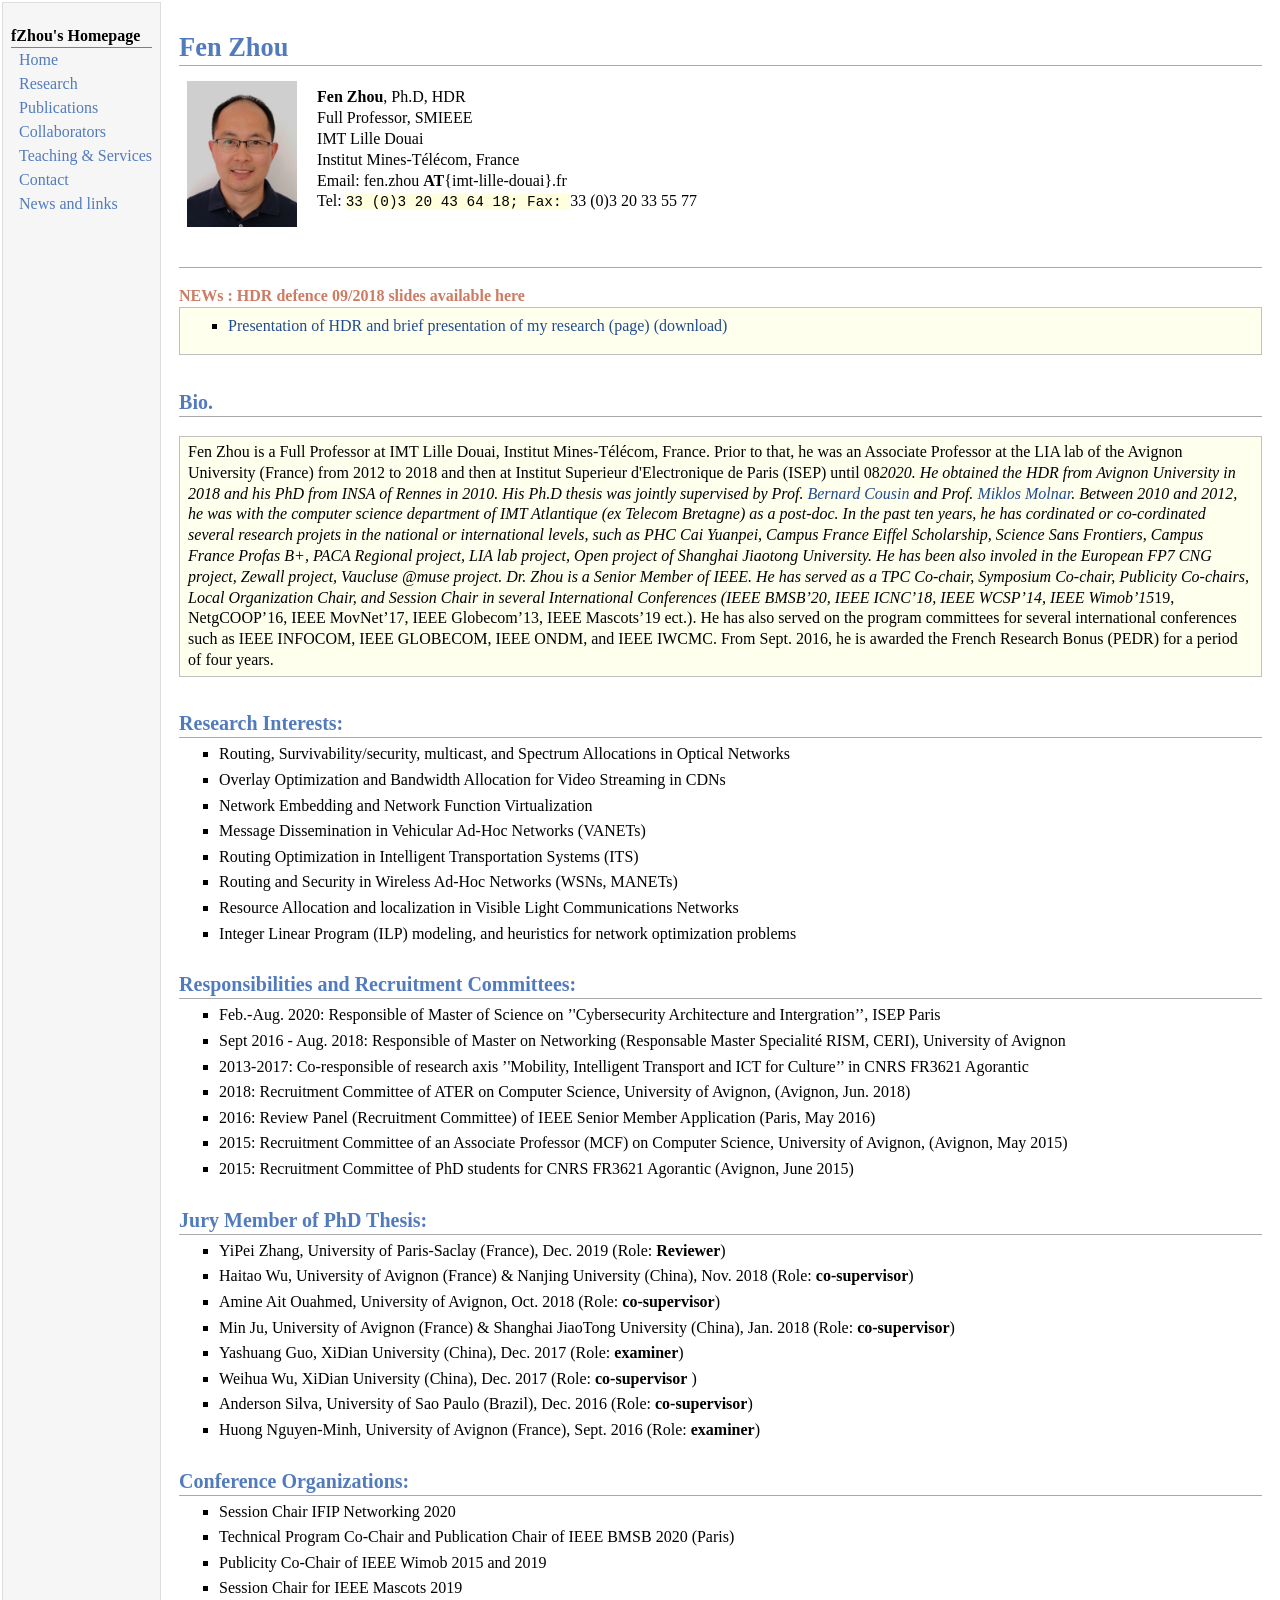
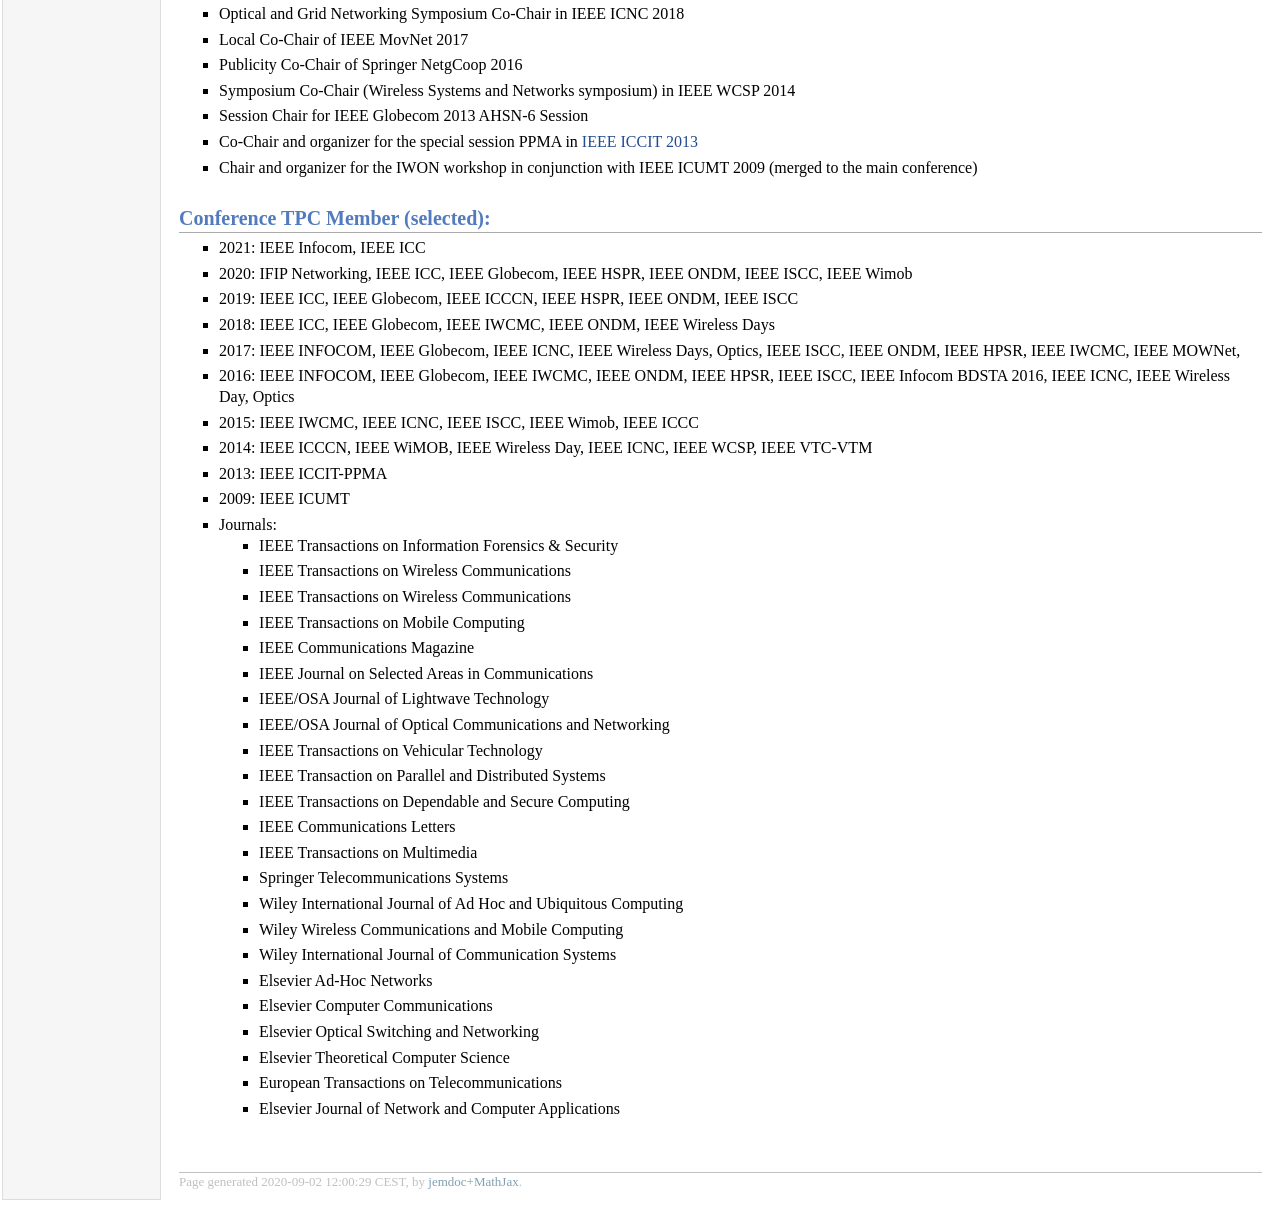
==== Bio.html @ 69e546d2 "Add files via upload" ====
<!DOCTYPE html PUBLIC "-//W3C//DTD XHTML 1.1//EN"
  "http://www.w3.org/TR/xhtml11/DTD/xhtml11.dtd">
<html xmlns="http://www.w3.org/1999/xhtml" xml:lang="en">
<head>
<meta name="generator" content="jemdoc, see http://jemdoc.jaboc.net/" />
<meta http-equiv="Content-Type" content="text/html;charset=utf-8" />
<link rel="stylesheet" href="jemdoc.css" type="text/css" />
<title></title>
</head>
<body>
<table summary="Table for page layout." id="tlayout">
<tr valign="top">
<td id="layout-menu">
<div class="menu-category">fZhou's Homepage</div>
<div class="menu-item"><a href="index.html">Home</a></div>
<div class="menu-item"><a href="research.html">Research</a></div>
<div class="menu-item"><a href="publication.html">Publications</a></div>
<div class="menu-item"><a href="collaborators.html">Collaborators</a></div>
<div class="menu-item"><a href="teaching.html">Teaching&nbsp;&amp;&nbsp;Services</a></div>
<div class="menu-item"><a href="contact.html">Contact</a></div>
<div class="menu-item"><a href="news.html">News&nbsp;and&nbsp;links</a></div>
</td>
<td id="layout-content">
<p>
</p>
<h1>Fen Zhou </h1>
<p></p>
<table class="imgtable"><tr><td>
<a href="IMGLINKTARGET"><img src="Fen2020.jpg" alt="Fen Zhou" width="110px" height="146px" /></a>&nbsp;</td>
<td align="left"><p><b>Fen Zhou</b>, Ph.D, HDR  <br /> 
Full Professor, SMIEEE <br /> 

IMT Lille Douai <br />
Institut Mines-Télécom, France <br />

Email: fen.zhou <b>AT</b>{imt-lille-douai}.fr <br />
Tel: <tt>33 (0)3 20 43 64 18;  Fax: </tt>33 (0)3 20 33 55 77</p>
</td></tr></table>
<h2></h2>
<div class="infoblock">
<div class="blocktitle">NEWs : HDR defence 09/2018 slides available here</div>
<div class="blockcontent">
<ul>
<li><p><a href="hdr.pdf" target=&ldquo;blank&rdquo;>Presentation of HDR and brief presentation of my research (page) (download)</a></p>
</li>
</ul>
</div></div>
<h2>Bio. </h2>
<div class="infoblock">
<div class="blockcontent">
<p>Fen Zhou is a Full Professor at IMT Lille Douai, Institut Mines-Télécom, France. Prior to that, he was an Associate Professor  at the LIA lab of the Avignon University (France) from 2012 to 2018 and then at Institut Superieur d'Electronique de Paris (ISEP) until 08<i>2020. He obtained the HDR from Avignon University in 2018 and his PhD from INSA of Rennes in 2010. His 
Ph.D thesis was jointly supervised by Prof. <a href="http://www.irisa.fr/prive/bcousin/personal-info.html" target=&ldquo;blank&rdquo;>Bernard Cousin</a> and Prof. <a href="http://www.lirmm.fr/~molnar/MMang.html" target=&ldquo;blank&rdquo;>Miklos 
Molnar</a>. Between 2010 and 2012, he was with the computer science department of IMT Atlantique (ex Telecom Bretagne) as a post-doc. In the past ten years, he has cordinated or co-cordinated several research projets in the national or international levels, such as PHC Cai Yuanpei, Campus France Eiffel Scholarship, Science Sans Frontiers, Campus France Profas B+,  PACA Regional project, LIA lab project, Open project of Shanghai Jiaotong University. He has been also involed in the European FP7 CNG project, Zewall project, Vaucluse @muse project. 

Dr. Zhou is a Senior Member of IEEE. He has served as a TPC Co-chair, Symposium Co-chair, Publicity Co-chairs, Local Organization Chair, and Session Chair in several International Conferences (IEEE BMSB&rsquo;20, IEEE ICNC&rsquo;18, IEEE WCSP&rsquo;14, IEEE Wimob&rsquo;15</i>19, NetgCOOP&rsquo;16, IEEE MovNet&rsquo;17, IEEE Globecom&rsquo;13, IEEE Mascots&rsquo;19 ect.). He has also served on the program committees for several international conferences such as IEEE INFOCOM, IEEE GLOBECOM, IEEE ONDM, and IEEE IWCMC. From
Sept. 2016, he is awarded the French Research Bonus (PEDR) for a period of four years.</p>
</div></div>
<h2>Research Interests: </h2>
<ul>
<li><p>Routing, Survivability/security, multicast, and Spectrum Allocations in Optical Networks</p>
</li>
<li><p>Overlay Optimization and Bandwidth Allocation for Video Streaming in CDNs</p>
</li>
<li><p>Network Embedding and Network Function Virtualization</p>
</li>
<li><p>Message Dissemination in Vehicular Ad-Hoc Networks (VANETs)</p>
</li>
<li><p>Routing Optimization in Intelligent Transportation Systems (ITS)</p>
</li>
<li><p>Routing and Security in Wireless Ad-Hoc Networks (WSNs, MANETs)</p>
</li>
<li><p>Resource Allocation and localization in Visible Light Communications Networks</p>
</li>
<li><p>Integer Linear Program (ILP) modeling, and heuristics for network optimization problems
</p>
</li>
</ul>
<h2>Responsibilities and Recruitment Committees:</h2>
<ul>
<li><p>Feb.-Aug. 2020: Responsible of Master of Science on &rsquo;'Cybersecurity Architecture and Intergration&rsquo;&rsquo;, ISEP Paris  </p>
</li>
<li><p>Sept 2016 - Aug. 2018: Responsible of Master on Networking (Responsable Master Specialité RISM, CERI), University of Avignon</p>
</li>
<li><p>2013-2017: Co-responsible of research axis &rsquo;'Mobility, Intelligent Transport and ICT for Culture&rsquo;&rsquo; in CNRS FR3621 Agorantic</p>
</li>
<li><p>2018: Recruitment Committee of ATER on Computer Science, University of Avignon, (Avignon, Jun. 2018)</p>
</li>
<li><p>2016: Review Panel (Recruitment Committee) of IEEE Senior Member Application (Paris, May 2016)</p>
</li>
<li><p>2015: Recruitment Committee of an Associate Professor (MCF) on Computer Science, University of Avignon, (Avignon, May 2015)</p>
</li>
<li><p>2015: Recruitment Committee of PhD students for CNRS FR3621 Agorantic (Avignon, June 2015)
</p>
</li>
</ul>
<h2>Jury Member of PhD Thesis:</h2>
<ul>
<li><p>YiPei Zhang, University of Paris-Saclay (France), Dec. 2019 (Role: <b>Reviewer</b>)</p>
</li>
<li><p>Haitao Wu, University of Avignon (France) & Nanjing University (China), Nov. 2018 (Role: <b>co-supervisor</b>)</p>
</li>
<li><p>Amine Ait Ouahmed, University of Avignon, Oct. 2018 (Role: <b>co-supervisor</b>)</p>
</li>
<li><p>Min Ju, University of Avignon (France) & Shanghai JiaoTong University (China), Jan. 2018 (Role: <b>co-supervisor</b>)</p>
</li>
<li><p>Yashuang Guo, XiDian University (China), Dec. 2017 (Role: <b>examiner</b>)</p>
</li>
<li><p>Weihua Wu, XiDian University (China), Dec. 2017 (Role: <b>co-supervisor</b> )</p>
</li>
<li><p>Anderson Silva, University of Sao Paulo (Brazil), Dec. 2016 (Role: <b>co-supervisor</b>)</p>
</li>
<li><p>Huong Nguyen-Minh, University of Avignon (France), Sept. 2016 (Role: <b>examiner</b>)
</p>
</li>
</ul>
<h2>Conference Organizations: </h2>
<ul>
<li><p>Session Chair IFIP Networking 2020  </p>
</li>
<li><p>Technical Program Co-Chair and Publication Chair of IEEE BMSB 2020 (Paris) </p>
</li>
<li><p>Publicity Co-Chair of IEEE Wimob 2015 and 2019 </p>
</li>
<li><p>Session Chair for IEEE Mascots 2019 </p>
</li>
<li><p>Optical and Grid Networking Symposium Co-Chair in IEEE ICNC 2018 </p>
</li>
<li><p>Local Co-Chair of IEEE MovNet 2017</p>
</li>
<li><p>Publicity Co-Chair of Springer NetgCoop 2016 </p>
</li>
<li><p>Symposium Co-Chair (Wireless Systems and 
Networks symposium)  in IEEE WCSP 2014 </p>
</li>
<li><p>Session Chair for IEEE Globecom 2013 
AHSN-6 Session </p>
</li>
<li><p>Co-Chair and organizer for the special session PPMA in 
<a href="http://www.iccit-conf.org/special-sessions/ppma-2013" target=&ldquo;blank&rdquo;>IEEE ICCIT 2013</a>
</p>
</li>
<li><p>Chair and organizer for the IWON workshop in conjunction with IEEE ICUMT 2009 (merged to the main conference)
</p>
</li>
</ul>
<h2>Conference TPC Member (selected): </h2>
<p></p>
<ul>
<li><p>2021: IEEE Infocom, IEEE ICC</p>
</li>
<li><p>2020: IFIP Networking, IEEE ICC, IEEE Globecom, IEEE HSPR, IEEE ONDM, IEEE ISCC, IEEE Wimob</p>
</li>
<li><p>2019: IEEE ICC, IEEE Globecom, IEEE ICCCN, IEEE HSPR, IEEE ONDM, IEEE ISCC</p>
</li>
<li><p>2018: IEEE ICC, IEEE Globecom, IEEE IWCMC, IEEE ONDM, IEEE Wireless Days</p>
</li>
<li><p>2017: IEEE INFOCOM, IEEE Globecom, IEEE ICNC, IEEE Wireless Days, Optics, IEEE ISCC, IEEE ONDM, IEEE HPSR, IEEE IWCMC, IEEE MOWNet, </p>
</li>
<li><p>2016: IEEE INFOCOM, IEEE Globecom, IEEE IWCMC, IEEE ONDM, IEEE HPSR, IEEE ISCC, IEEE Infocom BDSTA 2016, IEEE ICNC, IEEE Wireless Day, Optics</p>
</li>
<li><p>2015: IEEE IWCMC, IEEE ICNC, IEEE ISCC, IEEE Wimob, IEEE ICCC</p>
</li>
<li><p>2014: IEEE ICCCN, IEEE WiMOB, IEEE Wireless Day, IEEE ICNC, IEEE WCSP, IEEE  VTC-VTM</p>
</li>
<li><p>2013: IEEE ICCIT-PPMA</p>
</li>
<li><p>2009: IEEE ICUMT 
</p>
</li>
<li><p>Journals: </p>
<ul>
<li><p>IEEE Transactions on Information Forensics & Security</p>
</li>
<li><p>IEEE Transactions on Wireless Communications</p>
</li>
<li><p>IEEE Transactions on Wireless Communications</p>
</li>
<li><p>IEEE Transactions on Mobile Computing</p>
</li>
<li><p>IEEE Communications Magazine</p>
</li>
<li><p>IEEE Journal on Selected Areas in Communications</p>
</li>
<li><p>IEEE/OSA Journal of Lightwave Technology</p>
</li>
<li><p>IEEE/OSA Journal of Optical Communications and Networking</p>
</li>
<li><p>IEEE Transactions on Vehicular Technology</p>
</li>
<li><p>IEEE Transaction on Parallel and Distributed Systems</p>
</li>
<li><p>IEEE Transactions on Dependable and Secure Computing</p>
</li>
<li><p>IEEE Communications Letters</p>
</li>
<li><p>IEEE Transactions on Multimedia </p>
</li>
<li><p>Springer Telecommunications Systems</p>
</li>
<li><p>Wiley International Journal of Ad Hoc and Ubiquitous Computing</p>
</li>
<li><p>Wiley Wireless Communications and Mobile Computing</p>
</li>
<li><p>Wiley International Journal of Communication Systems </p>
</li>
<li><p>Elsevier Ad-Hoc Networks</p>
</li>
<li><p>Elsevier Computer Communications</p>
</li>
<li><p>Elsevier Optical Switching and Networking</p>
</li>
<li><p>Elsevier Theoretical Computer Science</p>
</li>
<li><p>European Transactions on Telecommunications</p>
</li>
<li><p>Elsevier Journal of Network and Computer Applications 











</p>
</li>
</ul>

</li>
</ul>
<div id="footer">
<div id="footer-text">
Page generated 2020-09-02 12:00:29 CEST, by <a href="https://github.com/wsshin/jemdoc_mathjax" target="blank">jemdoc+MathJax</a>.
</div>
</div>
</td>
</tr>
</table>
</body>
</html>
---- jemdoc.css ----
/* Default css file for jemdoc. */


table#tlayout {
    border: none;
    border-collapse: separate;
    background: white;
}

body {
	background: white;
	font-family: Georgia, serif;
	padding-bottom: 8px;
	margin: 0;
}


#layout-menu {
	background: #f6f6f6;
	border: 1px solid #dddddd;
	padding-top: 0.5em;
	padding-left: 8px;
	padding-right: 8px;
	font-size: 1.0em;
	width: auto;
	white-space: nowrap;
    text-align: left;
    vertical-align: top;
}

#layout-menu td {
	background: #f4f4f4;
    vertical-align: top;
}

#layout-content {
	padding-top: 0.0em;
	padding-left: 1.0em;
	padding-right: 1.0em;
    border: none;
    background: white;
    text-align: left;
    vertical-align: top;
}

#layout-menu a {
	line-height: 1.5em;
	margin-left: 0.5em;
}

tt {
    background: #ffffdd;
}

pre, tt {
	font-size: 90%;
	font-family: monaco, monospace;
}

a, a > tt {
	color: #224b8d;
	text-decoration: none;
}

a:hover {
	border-bottom: 1px gray dotted;
}

#layout-menu a.current:link, #layout-menu a.current:visited {
	color: #022b6d;
	border-bottom: 1px gray solid;
}
#layout-menu a:link, #layout-menu a:visited, #layout-menu a:hover {
	color: #527bbd;
	text-decoration: none;
}
#layout-menu a:hover {
	text-decoration: none;
}

div.menu-category {
	border-bottom: 1px solid gray;
	margin-top: 0.8em;
	padding-top: 0.2em;
	padding-bottom: 0.1em;
	font-weight: bold;
}

div.menu-item {
	padding-left: 16px;
	text-indent: -16px;
}

div#toptitle {
	padding-bottom: 0.2em;
	margin-bottom: 1.5em;
	border-bottom: 3px double gray;
}

/* Reduce space if we begin the page with a title. */
div#toptitle + h2, div#toptitle + h3 {
	margin-top: -0.7em;
}

div#subtitle {
	margin-top: 0.0em;
	margin-bottom: 0.0em;
	padding-top: 0em;
	padding-bottom: 0.1em;
}

em {
	font-style: italic;
}

strong {
	font-weight: bold;
}


h1, h2, h3 {
	color: #527bbd;
	margin-top: 0.7em;
	margin-bottom: 0.3em;
	padding-bottom: 0.2em;
	line-height: 1.0;
	padding-top: 0.5em;
	border-bottom: 1px solid #aaaaaa;
}

h1 {
	font-size: 165%;
}

h2 {
	padding-top: 0.8em;
	font-size: 125%;
}

h2 + h3 {
    padding-top: 0.2em;
}

h3 {
	font-size: 110%;
	border-bottom: none;
}

p {
	margin-top: 0.0em;
	margin-bottom: 0.8em;
	padding: 0;
	line-height: 1.3;
}

pre {
	padding: 0;
	margin: 0;
}

div#footer {
	font-size: small;
	border-top: 1px solid #c0c0c0;
	padding-top: 0.1em;
	margin-top: 4.0em;
	color: #c0c0c0;
}

div#footer a {
	color: #80a0b0;
}

div#footer-text {
	float: left;
	padding-bottom: 8px;
}

ul, ol, dl {
	margin-top: 0.2em;
	padding-top: 0;
	margin-bottom: 0.8em;
}

dt {
	margin-top: 0.5em;
	margin-bottom: 0;
}

dl {
	margin-left: 20px;
}

dd {
	color: #222222;
}

dd > *:first-child {
	margin-top: 0;
}

ul {
	list-style-position: outside;
	list-style-type: square;
}

p + ul, p + ol {
	margin-top: -0.5em;
}

li ul, li ol {
	margin-top: -0.3em;
}

ol {
	list-style-position: outside;
	list-style-type: decimal;
}

li p, dd p {
	margin-bottom: 0.3em;
}


ol ol {
	list-style-type: lower-alpha;
}

ol ol ol {
	list-style-type: lower-roman;
}

p + div.codeblock {
	margin-top: -0.6em;
}

div.codeblock, div.infoblock {
	margin-right: 0%;
	margin-top: 1.2em;
	margin-bottom: 1.3em;
}

div.blocktitle {
	font-weight: bold;
	color: #cd7b62;
	margin-top: 1.2em;
	margin-bottom: 0.1em;
}

div.blockcontent {
	border: 1px solid silver;
	padding: 0.3em 0.5em;
}

div.infoblock > div.blockcontent {
	background: #ffffee;
}

div.blockcontent p + ul, div.blockcontent p + ol {
	margin-top: 0.4em;
}

div.infoblock p {
	margin-bottom: 0em;
}

div.infoblock li p, div.infoblock dd p {
	margin-bottom: 0.5em;
}

div.infoblock p + p {
	margin-top: 0.8em;
}

div.codeblock > div.blockcontent {
	background: #f6f6f6;
}

span.pycommand {
	color: #000070;
}

span.statement {
	color: #008800;
}
span.builtin {
	color: #000088;
}
span.special {
	color: #990000;
}
span.operator {
	color: #880000;
}
span.error {
	color: #aa0000;
}
span.comment, span.comment > *, span.string, span.string > * {
	color: #606060;
}

@media print {
	#layout-menu { display: none; }
}

#fwtitle {
	margin: 2px;
}

#fwtitle #toptitle {
	padding-left: 0.5em;
	margin-bottom: 0.5em;
}

#layout-content h1:first-child, #layout-content h2:first-child, #layout-content h3:first-child {
	margin-top: -0.7em;
}

div#toptitle h1, #layout-content div#toptitle h1 {
	margin-bottom: 0.0em;
	padding-bottom: 0.1em;
	padding-top: 0;
	margin-top: 0.5em;
	border-bottom: none;
}

img.eq {
	padding: 0;
	padding-left: 0.1em;
	padding-right: 0.1em;
	margin: 0;
}

img.eqwl {
	padding-left: 2em;
	padding-top: 0.6em;
	padding-bottom: 0.2em;
	margin: 0;
}

table {
    border: 2px solid black;
    border-collapse: collapse;
}

td {
    padding: 2px;
    padding-left: 0.5em;
    padding-right: 0.5em;
    text-align: center;
    border: 1px solid gray;
}

table + table {
    margin-top: 1em;
}

tr.heading {
    font-weight: bold;
    border-bottom: 2px solid black;
}

img {
    border: none;
}

table.imgtable, table.imgtable td {
    border: none;
    text-align: left;
}
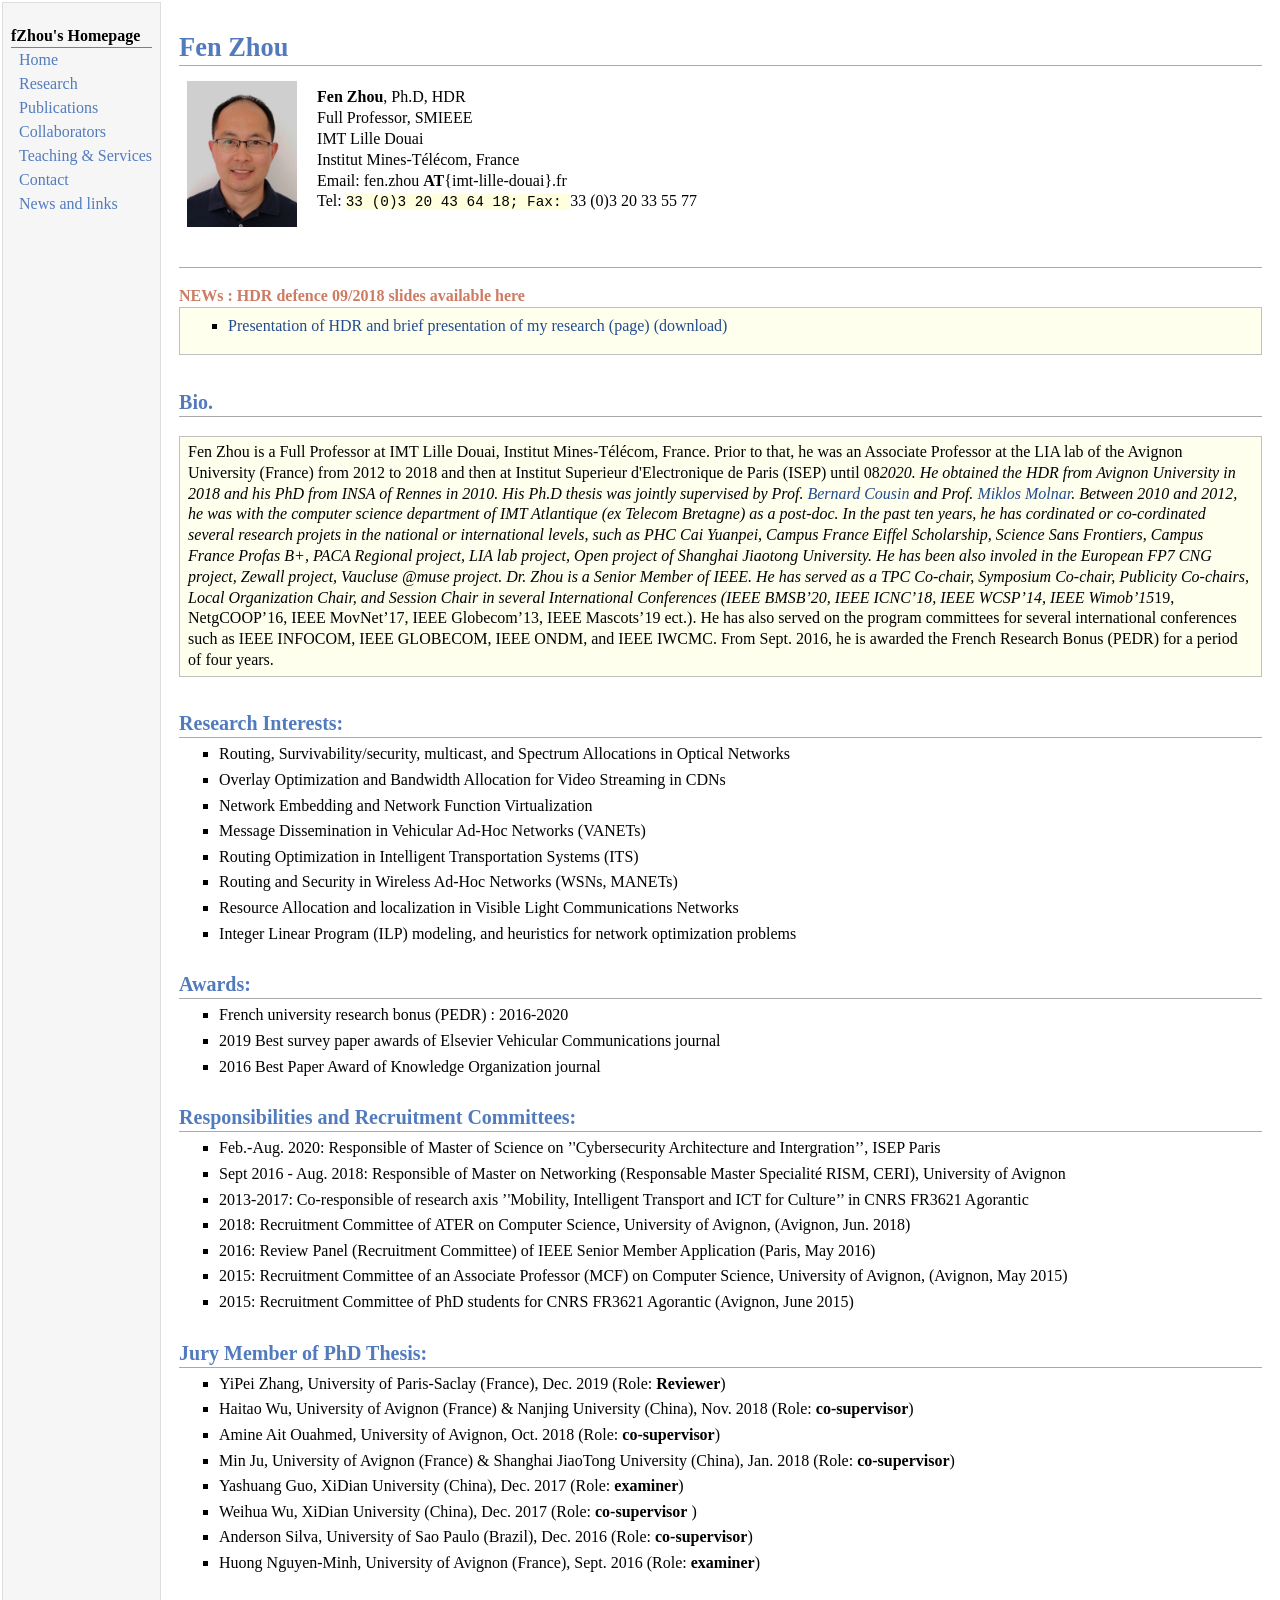
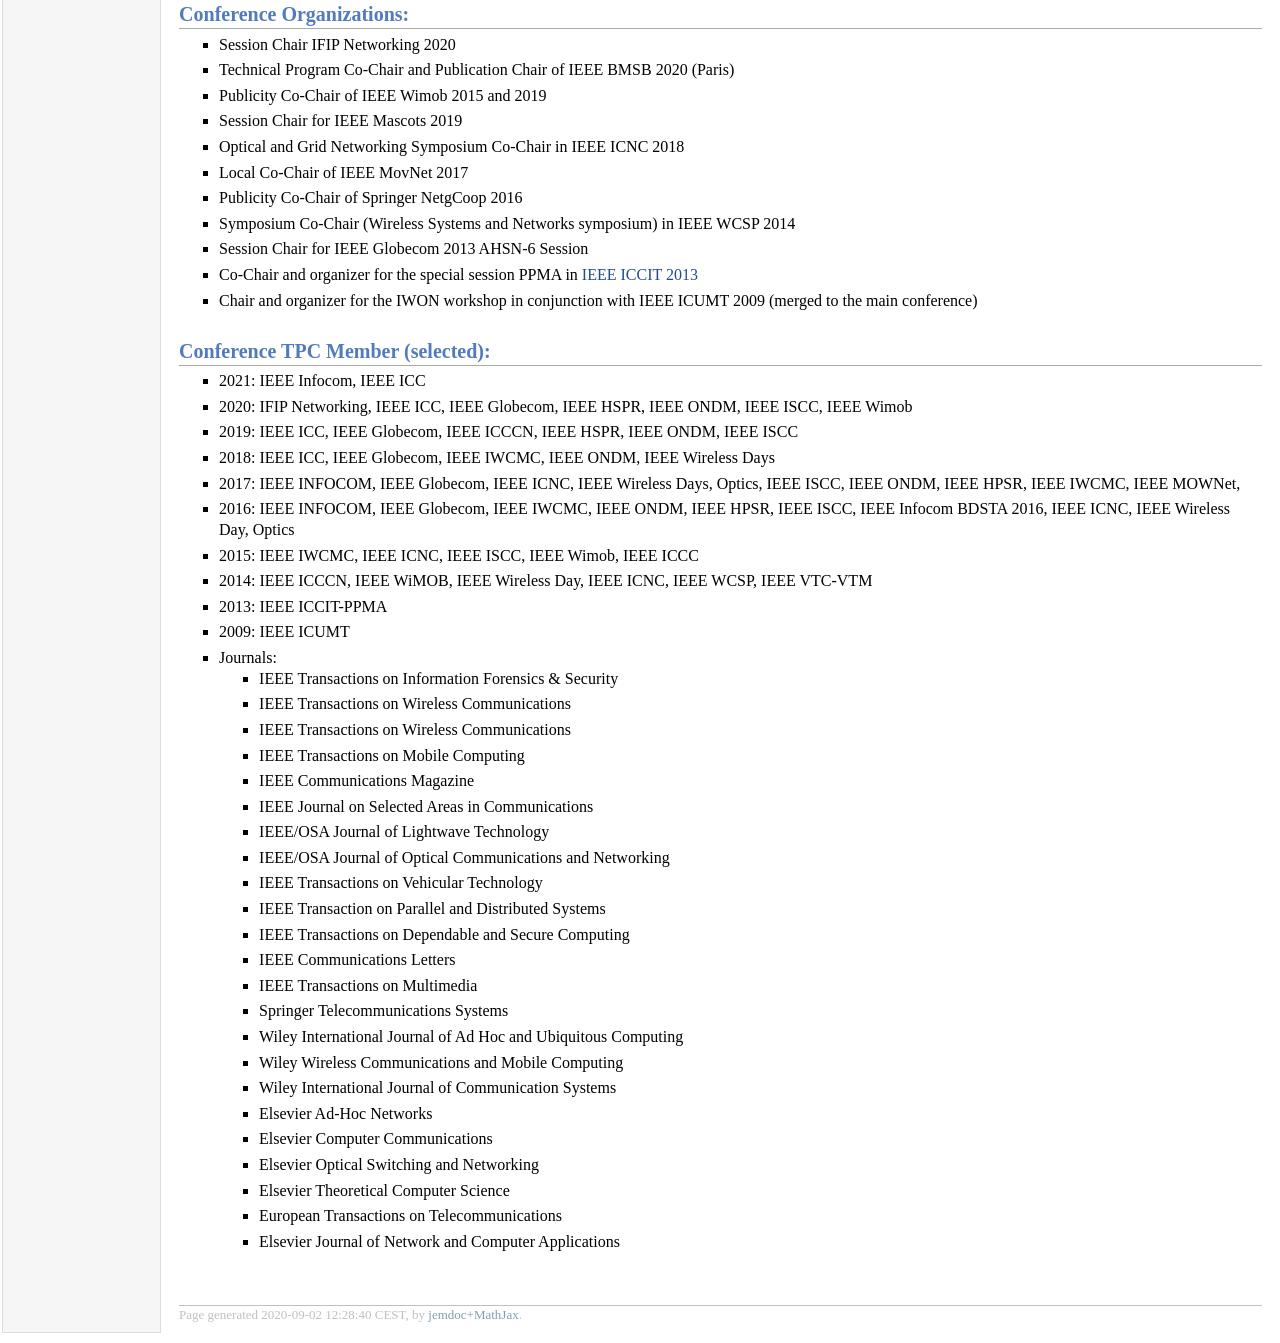
==== commit 565306b2: "Add files via upload" ====
--- a/Bio.html
+++ b/Bio.html
@@ -92,6 +92,20 @@
 </p>
 </li>
 </ul>
+<h2>Awards: +</h2>
+<ul>
+<li><p>French university research bonus (PEDR) : 2016-2020+</p>
+</li>
+<li><p>2019 Best survey paper awards of Elsevier Vehicular Communications journal +</p>
+</li>
+<li><p>2016 Best Paper Award of Knowledge Organization journal
++</p>
+</li>
+</ul>
 <h2>Responsibilities and Recruitment Committees: </h2>
 <ul>
@@ -315,7 +329,7 @@
 </ul>
 <div id="footer">
 <div id="footer-text">
-Page generated 2020-09-02 12:00:29 CEST, by <a href="https://github.com/wsshin/jemdoc_mathjax" target="blank">jemdoc+MathJax</a>.
+Page generated 2020-09-02 12:28:40 CEST, by <a href="https://github.com/wsshin/jemdoc_mathjax" target="blank">jemdoc+MathJax</a>.
 </div>
 </div>
 </td>
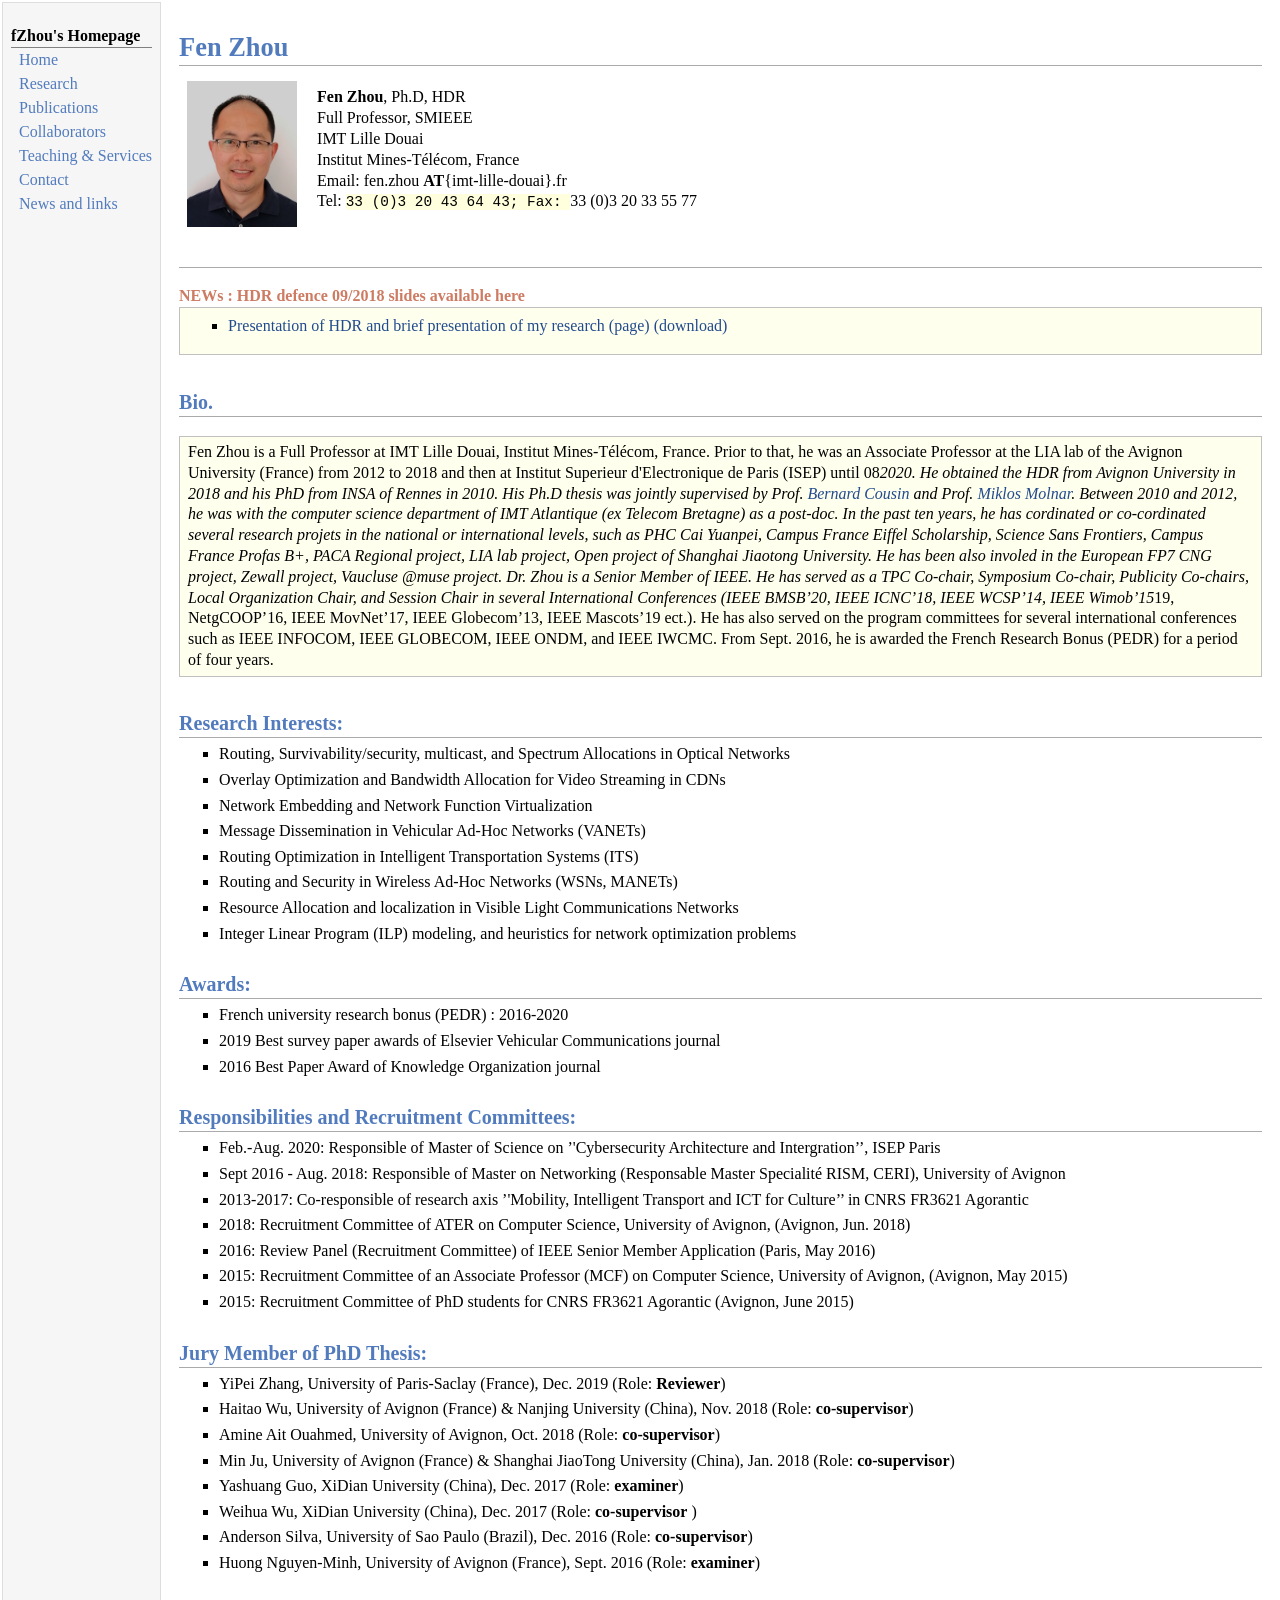
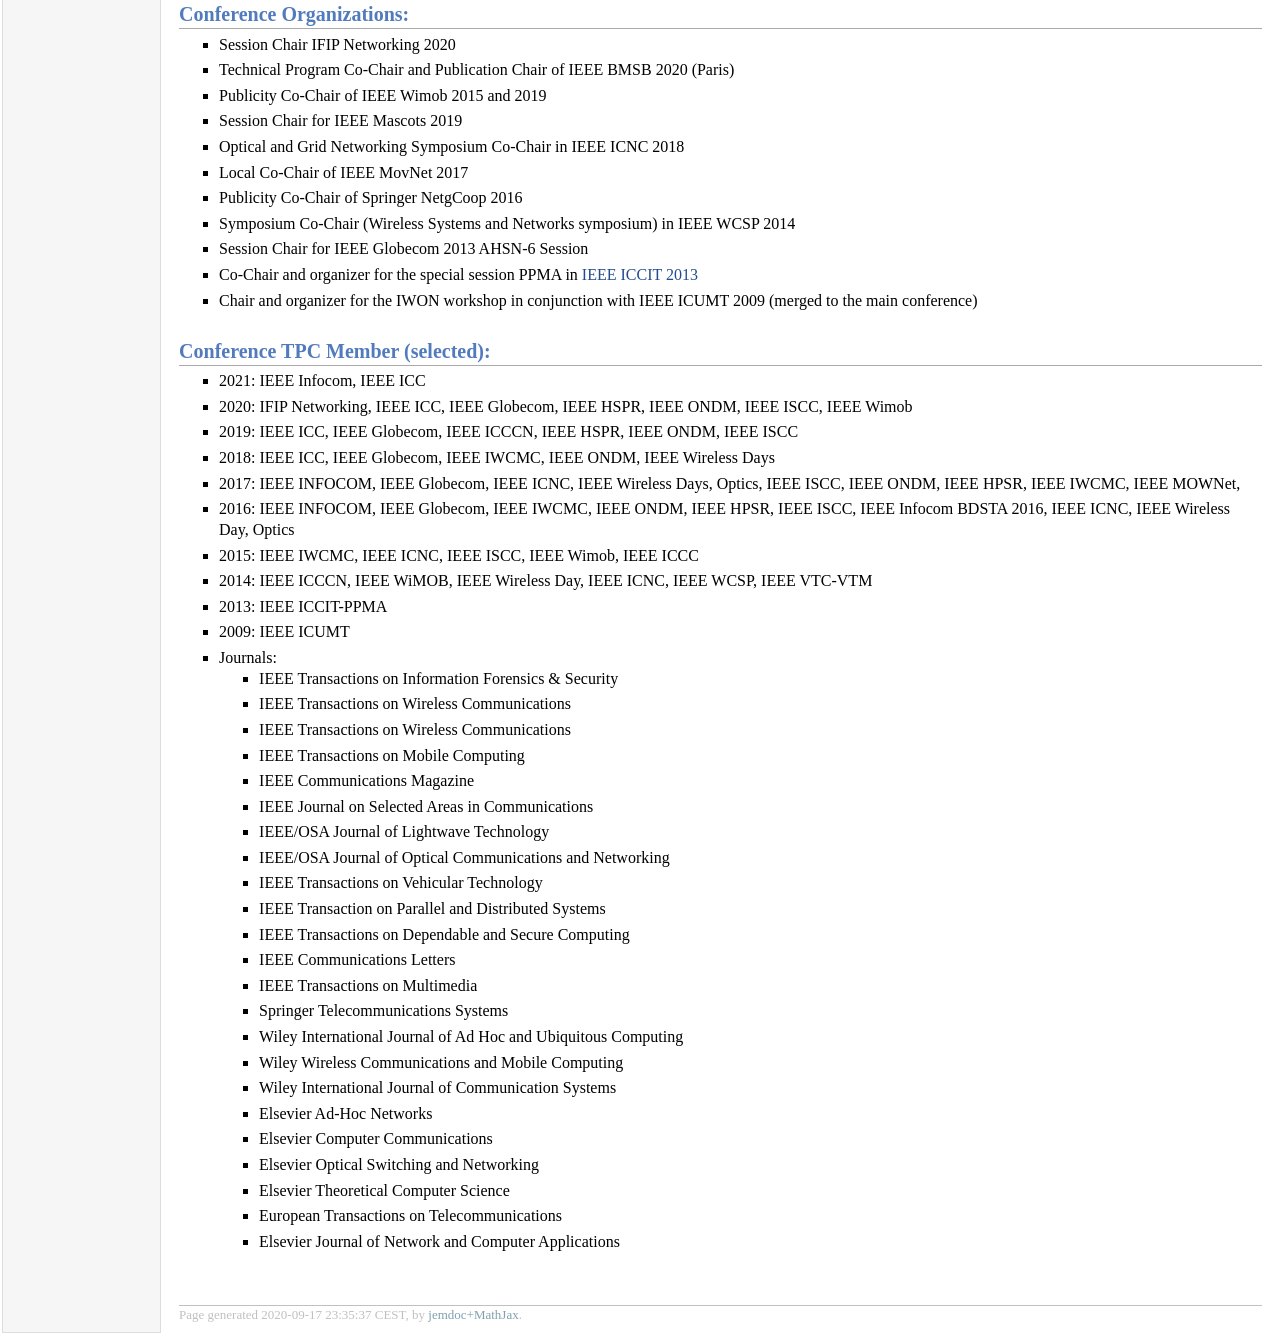
==== commit b82b1db6: "Add files via upload" ====
--- a/Bio.html
+++ b/Bio.html
@@ -37,7 +37,7 @@
 Institut Mines-Télécom, France <br />
 
 Email: fen.zhou <b>AT</b>{imt-lille-douai}.fr <br />
-Tel: <tt>33 (0)3 20 43 64 18;  Fax: </tt>33 (0)3 20 33 55 77+Tel: <tt>33 (0)3 20 43 64 43;  Fax: </tt>33 (0)3 20 33 55 77 </p>
 </td></tr></table>
 <h2>@@ -329,7 +329,7 @@
 </ul>
 <div id="footer">
 <div id="footer-text">
-Page generated 2020-09-02 12:28:40 CEST, by <a href="https://github.com/wsshin/jemdoc_mathjax" target="blank">jemdoc+MathJax</a>.
+Page generated 2020-09-17 23:35:37 CEST, by <a href="https://github.com/wsshin/jemdoc_mathjax" target="blank">jemdoc+MathJax</a>.
 </div>
 </div>
 </td>
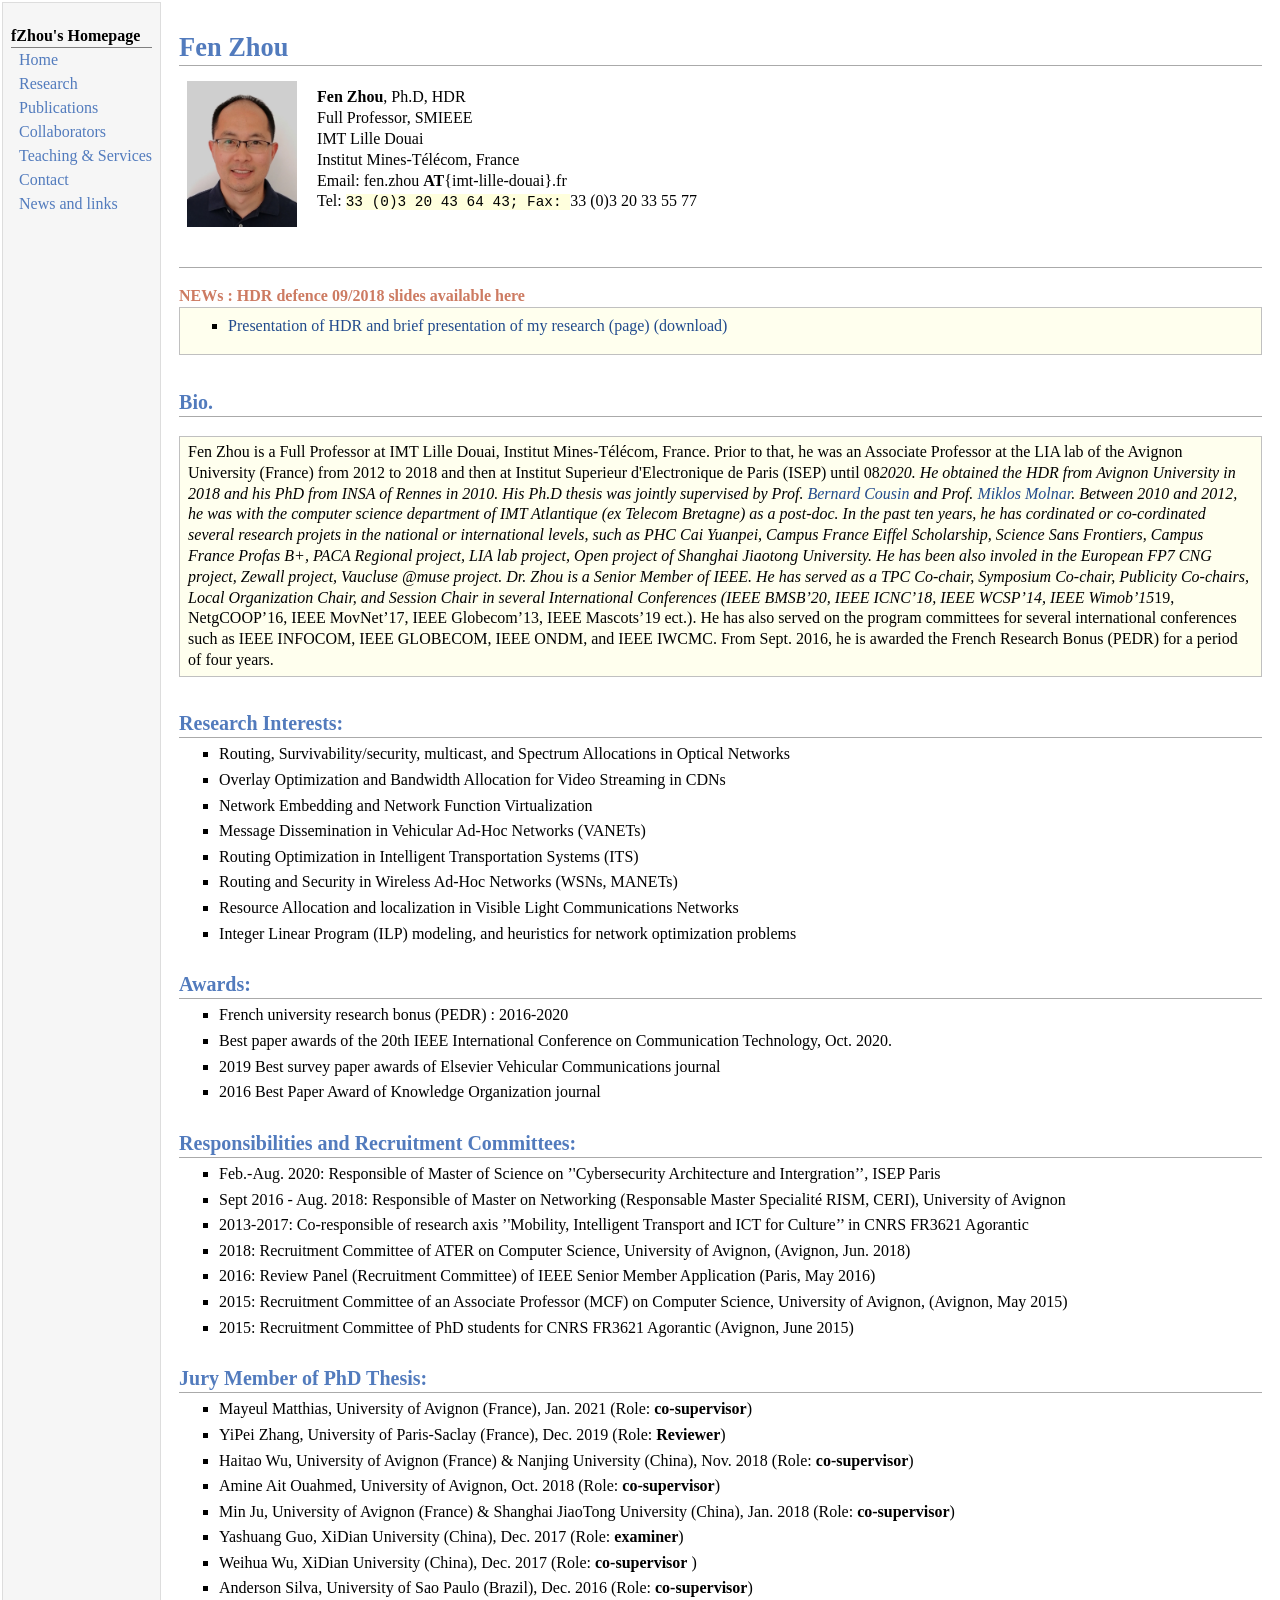
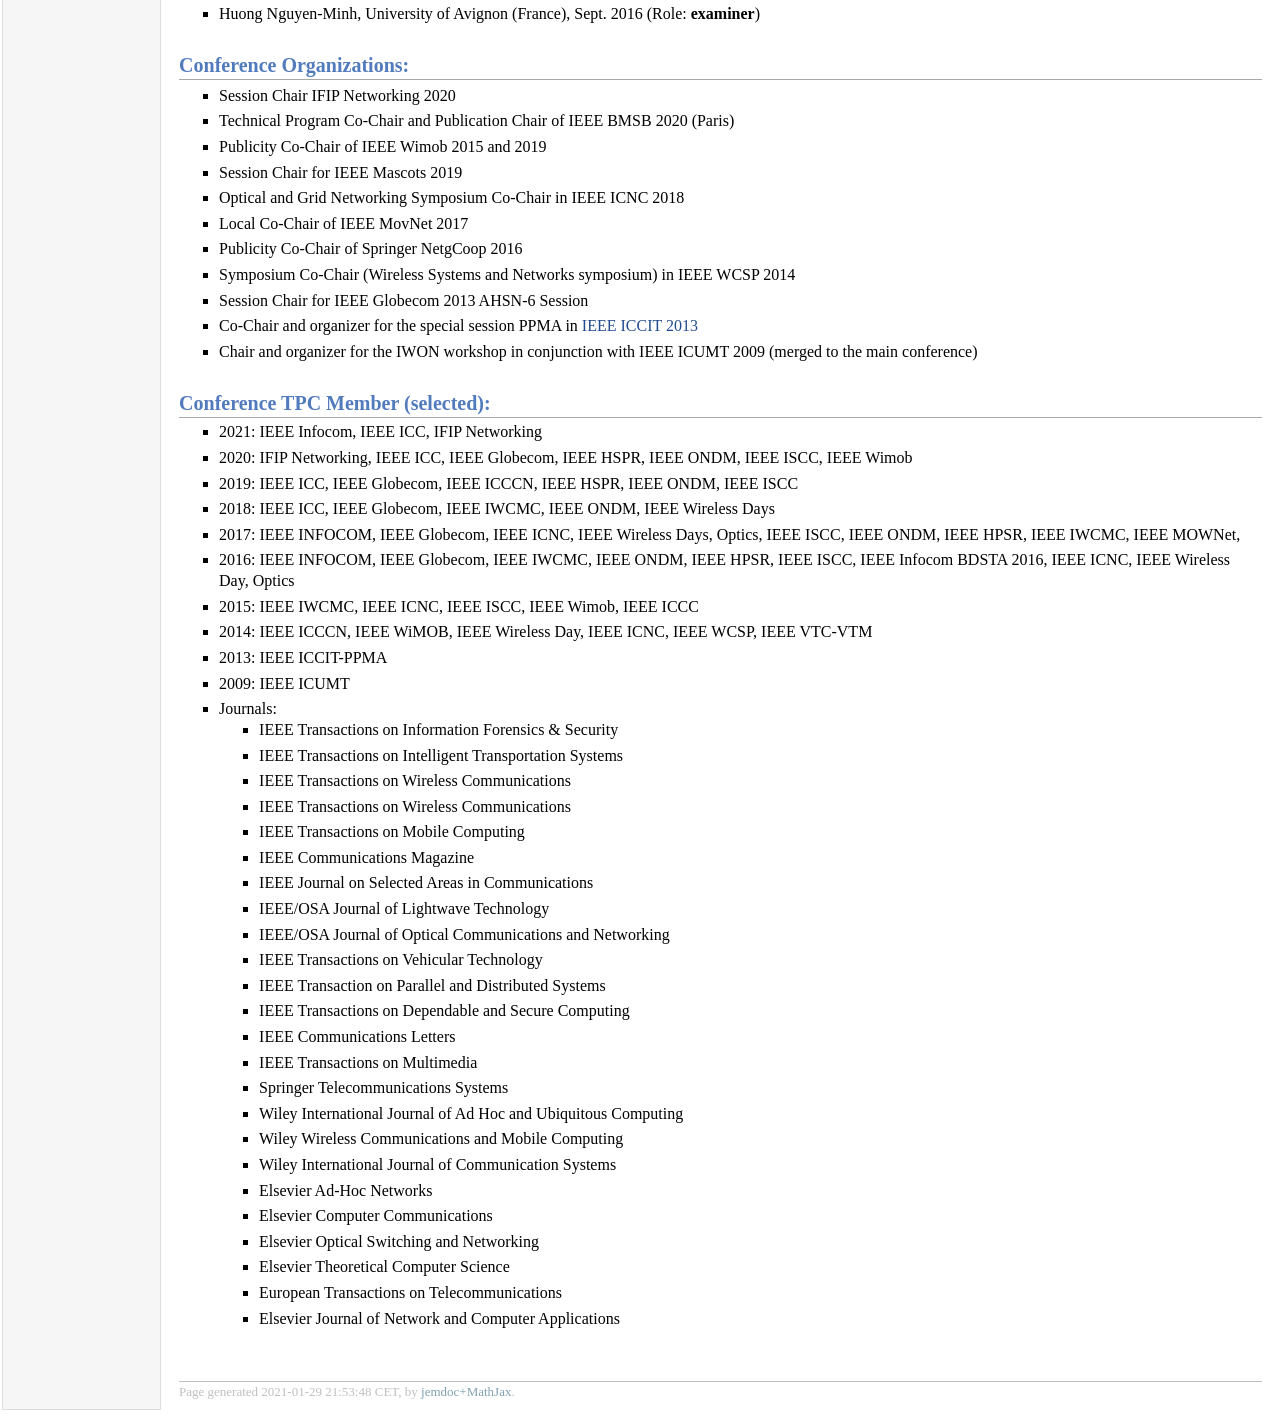
==== commit 86b2d008: "Add files via upload" ====
--- a/Bio.html
+++ b/Bio.html
@@ -98,6 +98,9 @@
 <li><p>French university research bonus (PEDR) : 2016-2020 </p>
 </li>
+<li><p>Best paper awards of the 20th IEEE International Conference on Communication Technology, Oct. 2020.+</p>
+</li>
 <li><p>2019 Best survey paper awards of Elsevier Vehicular Communications journal  </p>
 </li>
@@ -135,6 +138,9 @@
 <h2>Jury Member of PhD Thesis: </h2>
 <ul>
+<li><p>Mayeul Matthias, University of Avignon (France), Jan. 2021 (Role: <b>co-supervisor</b>)+</p>
+</li>
 <li><p>YiPei Zhang, University of Paris-Saclay (France), Dec. 2019 (Role: <b>Reviewer</b>) </p>
 </li>
@@ -208,7 +214,7 @@
 <p> </p>
 <ul>
-<li><p>2021: IEEE Infocom, IEEE ICC+<li><p>2021: IEEE Infocom, IEEE ICC, IFIP Networking </p>
 </li>
 <li><p>2020: IFIP Networking, IEEE ICC, IEEE Globecom, IEEE HSPR, IEEE ONDM, IEEE ISCC, IEEE Wimob@@ -243,6 +249,9 @@
 </p>
 <ul>
 <li><p>IEEE Transactions on Information Forensics & Security+</p>
+</li>
+<li><p>IEEE Transactions on Intelligent Transportation Systems </p>
 </li>
 <li><p>IEEE Transactions on Wireless Communications@@ -329,7 +338,7 @@
 </ul>
 <div id="footer">
 <div id="footer-text">
-Page generated 2020-09-17 23:35:37 CEST, by <a href="https://github.com/wsshin/jemdoc_mathjax" target="blank">jemdoc+MathJax</a>.
+Page generated 2021-01-29 21:53:48 CET, by <a href="https://github.com/wsshin/jemdoc_mathjax" target="blank">jemdoc+MathJax</a>.
 </div>
 </div>
 </td>
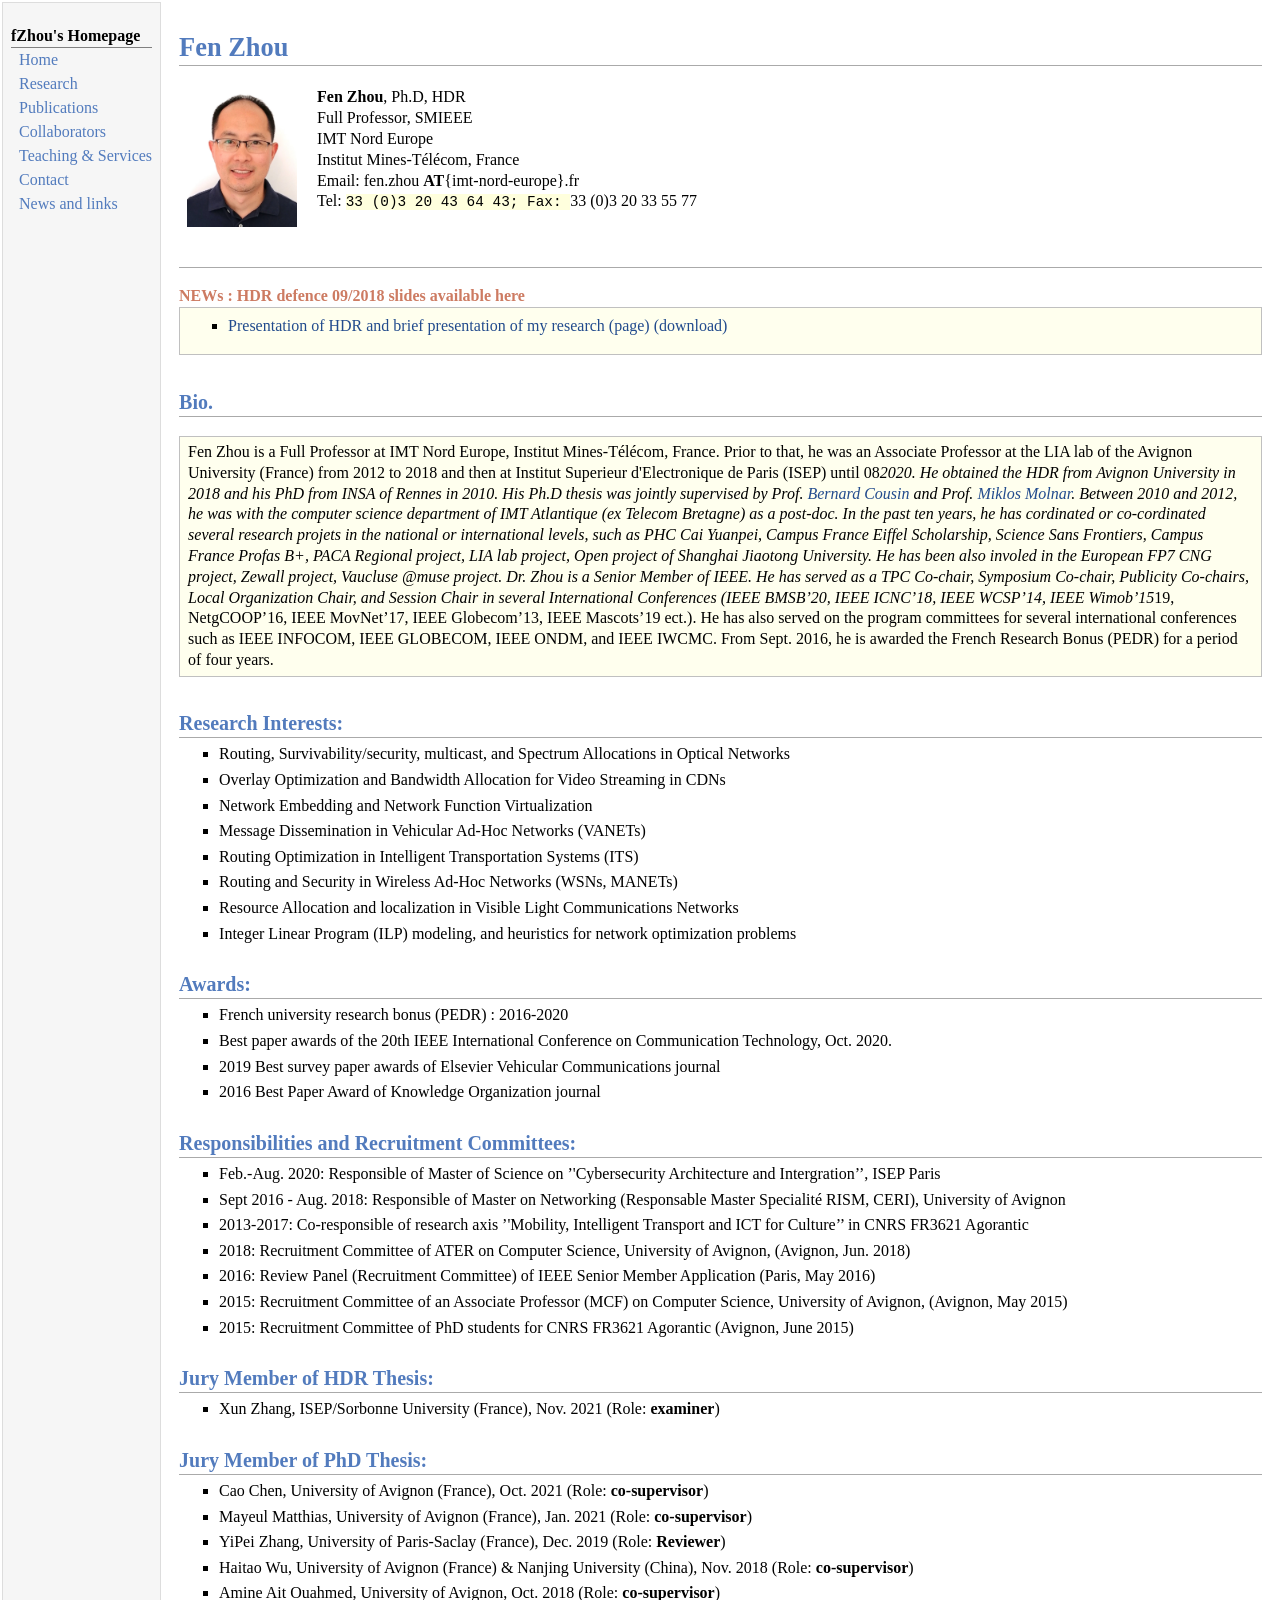
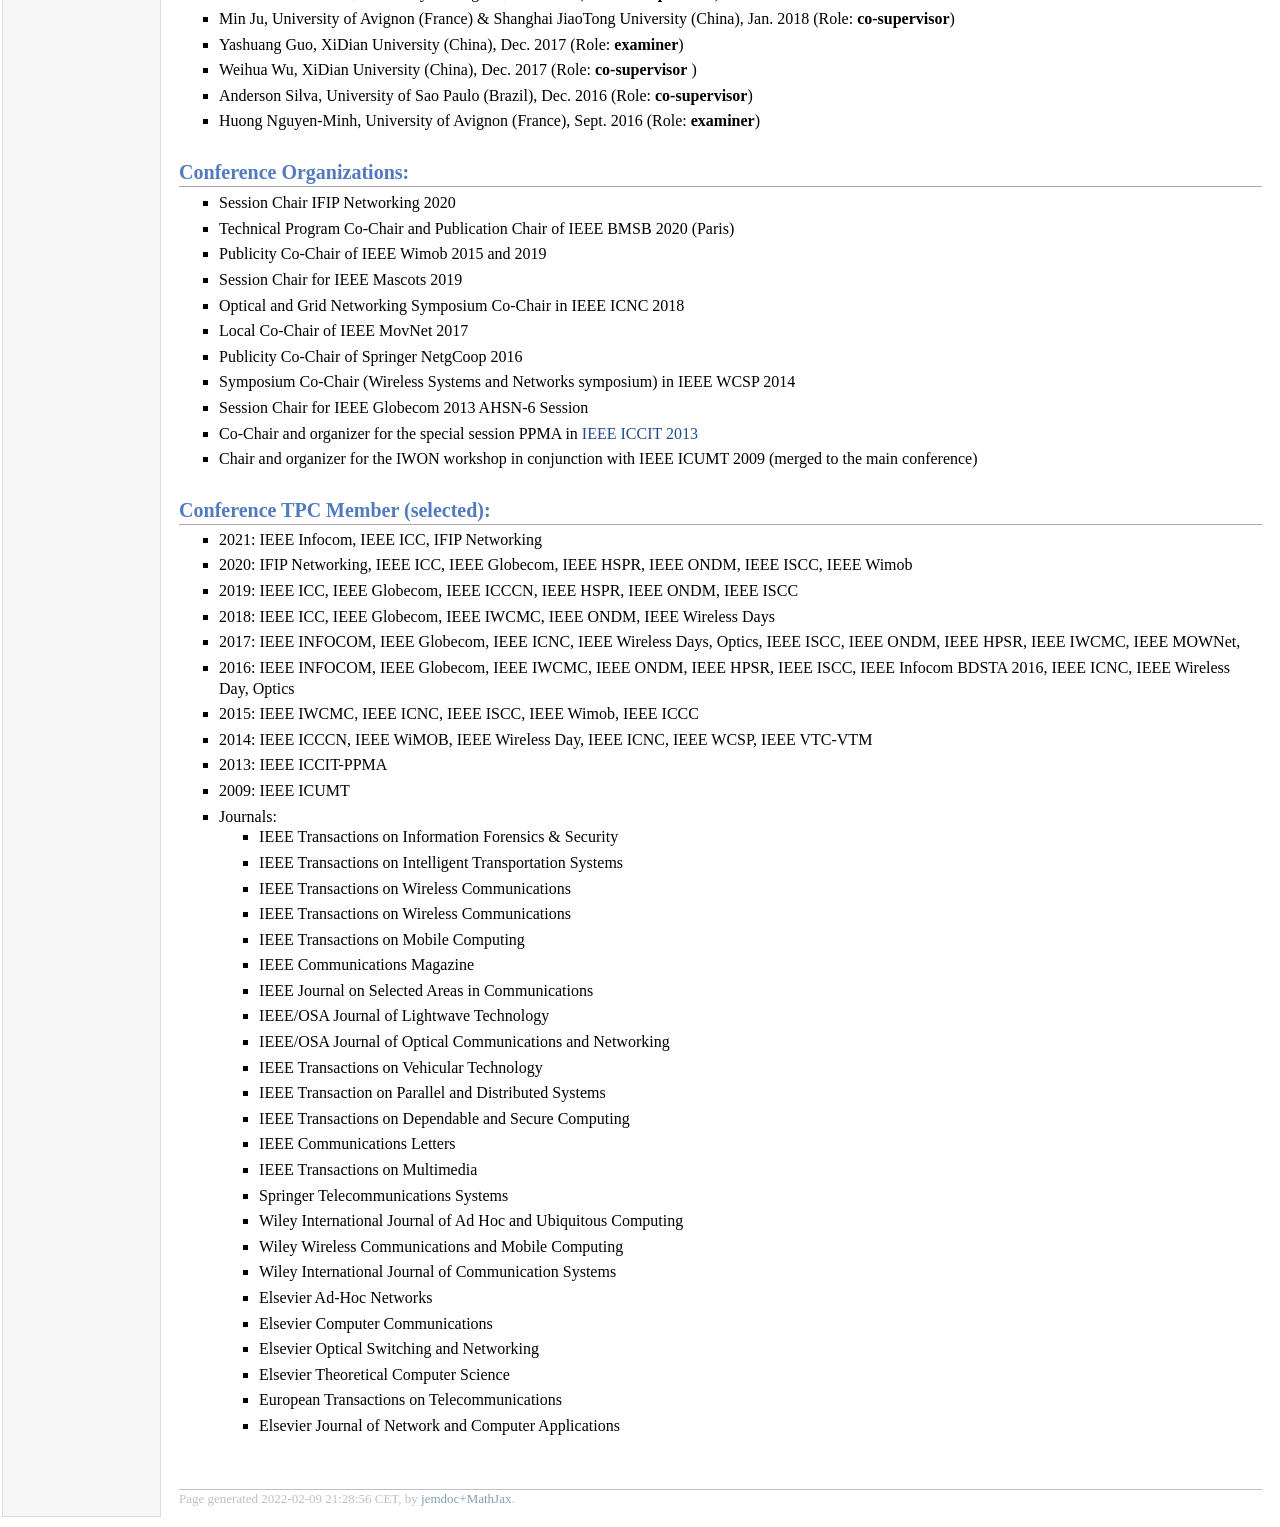
==== commit 73eef792: "Add files via upload" ====
--- a/Bio.html
+++ b/Bio.html
@@ -33,10 +33,10 @@
 <td align="left"><p><b>Fen Zhou</b>, Ph.D, HDR  <br /> 
 Full Professor, SMIEEE <br /> 
 
-IMT Lille Douai <br />
+IMT Nord Europe <br />
 Institut Mines-Télécom, France <br />
 
-Email: fen.zhou <b>AT</b>{imt-lille-douai}.fr <br />
+Email: fen.zhou <b>AT</b>{imt-nord-europe}.fr <br />
 Tel: <tt>33 (0)3 20 43 64 43;  Fax: </tt>33 (0)3 20 33 55 77 </p>
 </td></tr></table>
@@ -55,7 +55,7 @@
 </h2>
 <div class="infoblock">
 <div class="blockcontent">
-<p>Fen Zhou is a Full Professor at IMT Lille Douai, Institut Mines-Télécom, France. Prior to that, he was an Associate Professor  at the LIA lab of the Avignon University (France) from 2012 to 2018 and then at Institut Superieur d'Electronique de Paris (ISEP) until 08<i>2020. He obtained the HDR from Avignon University in 2018 and his PhD from INSA of Rennes in 2010. His 
+<p>Fen Zhou is a Full Professor at IMT Nord Europe, Institut Mines-Télécom, France. Prior to that, he was an Associate Professor  at the LIA lab of the Avignon University (France) from 2012 to 2018 and then at Institut Superieur d'Electronique de Paris (ISEP) until 08<i>2020. He obtained the HDR from Avignon University in 2018 and his PhD from INSA of Rennes in 2010. His 
 Ph.D thesis was jointly supervised by Prof. <a href="http://www.irisa.fr/prive/bcousin/personal-info.html" target=&ldquo;blank&rdquo;>Bernard Cousin</a> and Prof. <a href="http://www.lirmm.fr/~molnar/MMang.html" target=&ldquo;blank&rdquo;>Miklos 
 Molnar</a>. Between 2010 and 2012, he was with the computer science department of IMT Atlantique (ex Telecom Bretagne) as a post-doc. In the past ten years, he has cordinated or co-cordinated several research projets in the national or international levels, such as PHC Cai Yuanpei, Campus France Eiffel Scholarship, Science Sans Frontiers, Campus France Profas B+,  PACA Regional project, LIA lab project, Open project of Shanghai Jiaotong University. He has been also involed in the European FP7 CNG project, Zewall project, Vaucluse @muse project. 
 
@@ -135,9 +135,20 @@
 </p>
 </li>
 </ul>
+<h2>Jury Member of HDR Thesis:+</h2>
+<ul>
+<li><p>Xun Zhang, ISEP/Sorbonne University (France), Nov. 2021 (Role: <b>examiner</b>)
++</p>
+</li>
+</ul>
 <h2>Jury Member of PhD Thesis: </h2>
 <ul>
+<li><p>Cao Chen, University of Avignon (France), Oct. 2021 (Role: <b>co-supervisor</b>)+</p>
+</li>
 <li><p>Mayeul Matthias, University of Avignon (France), Jan. 2021 (Role: <b>co-supervisor</b>) </p>
 </li>
@@ -163,6 +174,7 @@
 </p>
 </li>
 <li><p>Huong Nguyen-Minh, University of Avignon (France), Sept. 2016 (Role: <b>examiner</b>)
+
  </p>
 </li>
@@ -338,7 +350,7 @@
 </ul>
 <div id="footer">
 <div id="footer-text">
-Page generated 2021-01-29 21:53:48 CET, by <a href="https://github.com/wsshin/jemdoc_mathjax" target="blank">jemdoc+MathJax</a>.
+Page generated 2022-02-09 21:28:56 CET, by <a href="https://github.com/wsshin/jemdoc_mathjax" target="blank">jemdoc+MathJax</a>.
 </div>
 </div>
 </td>
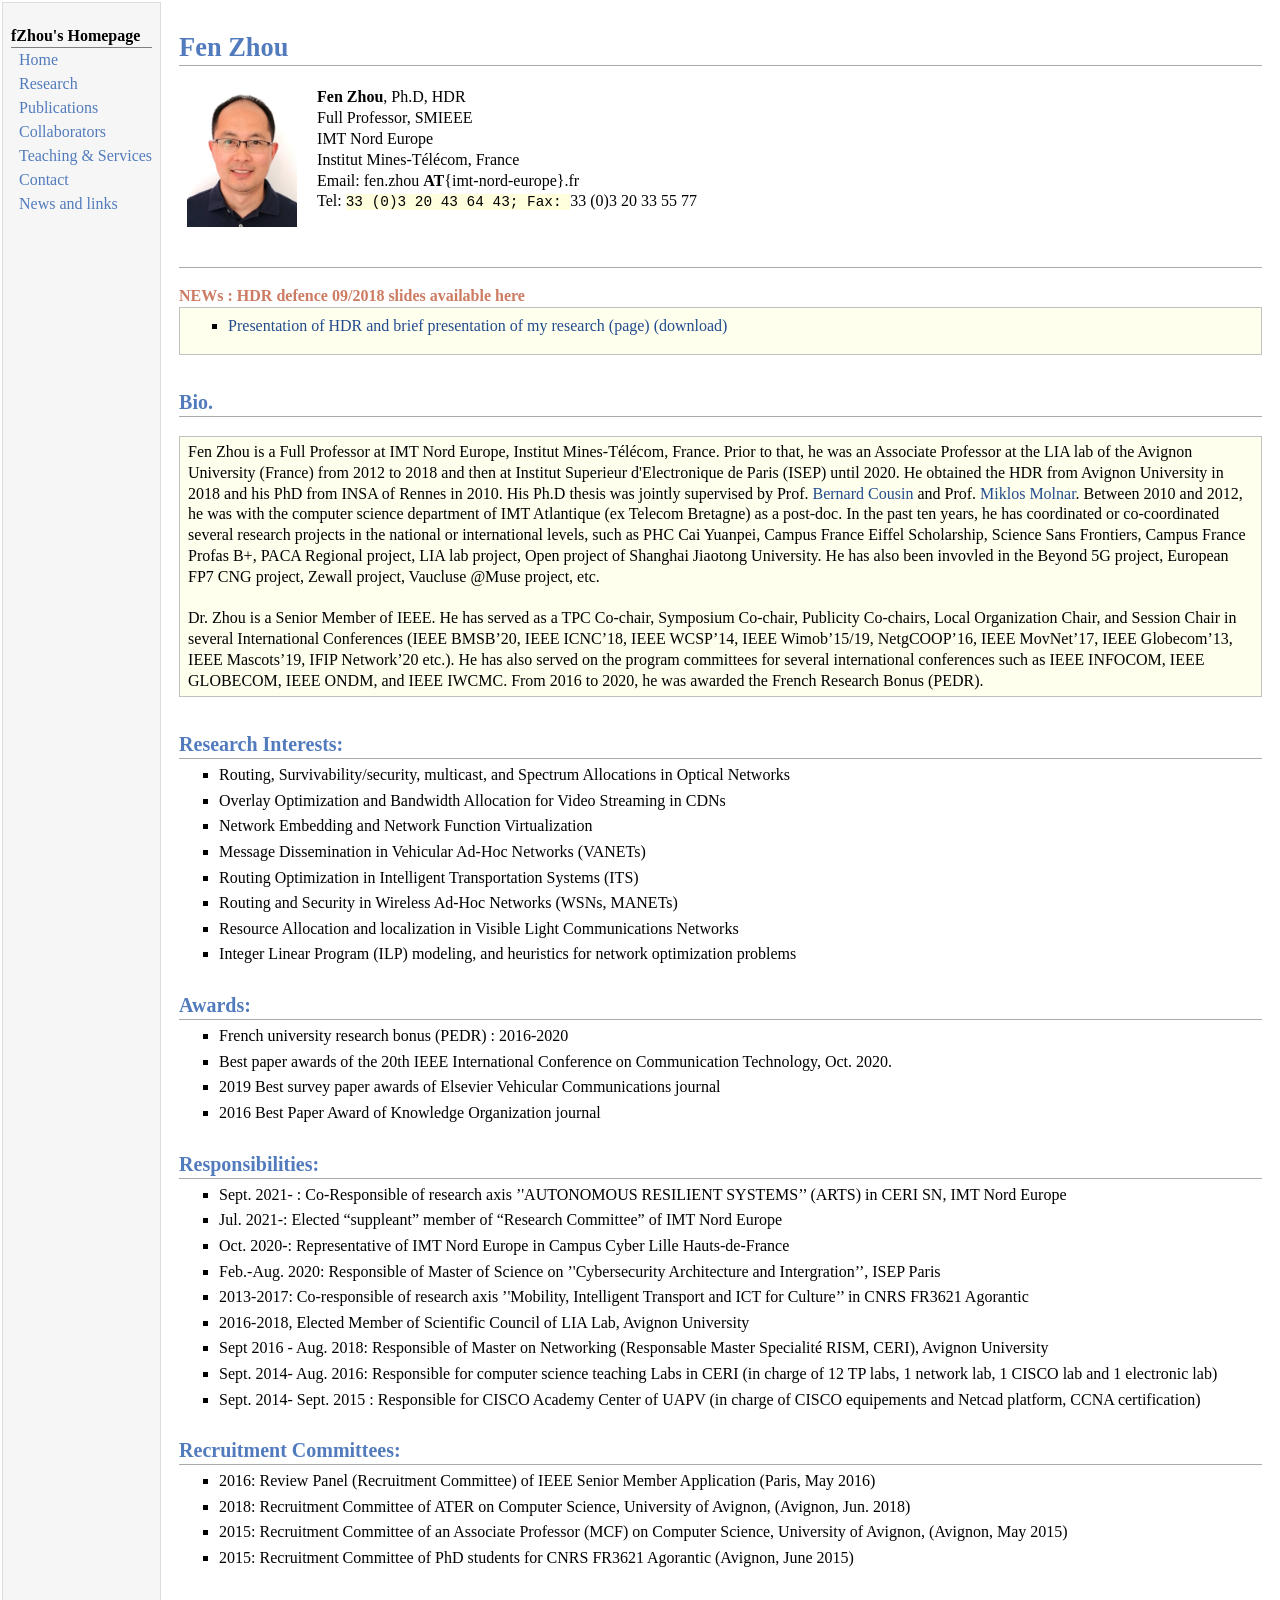
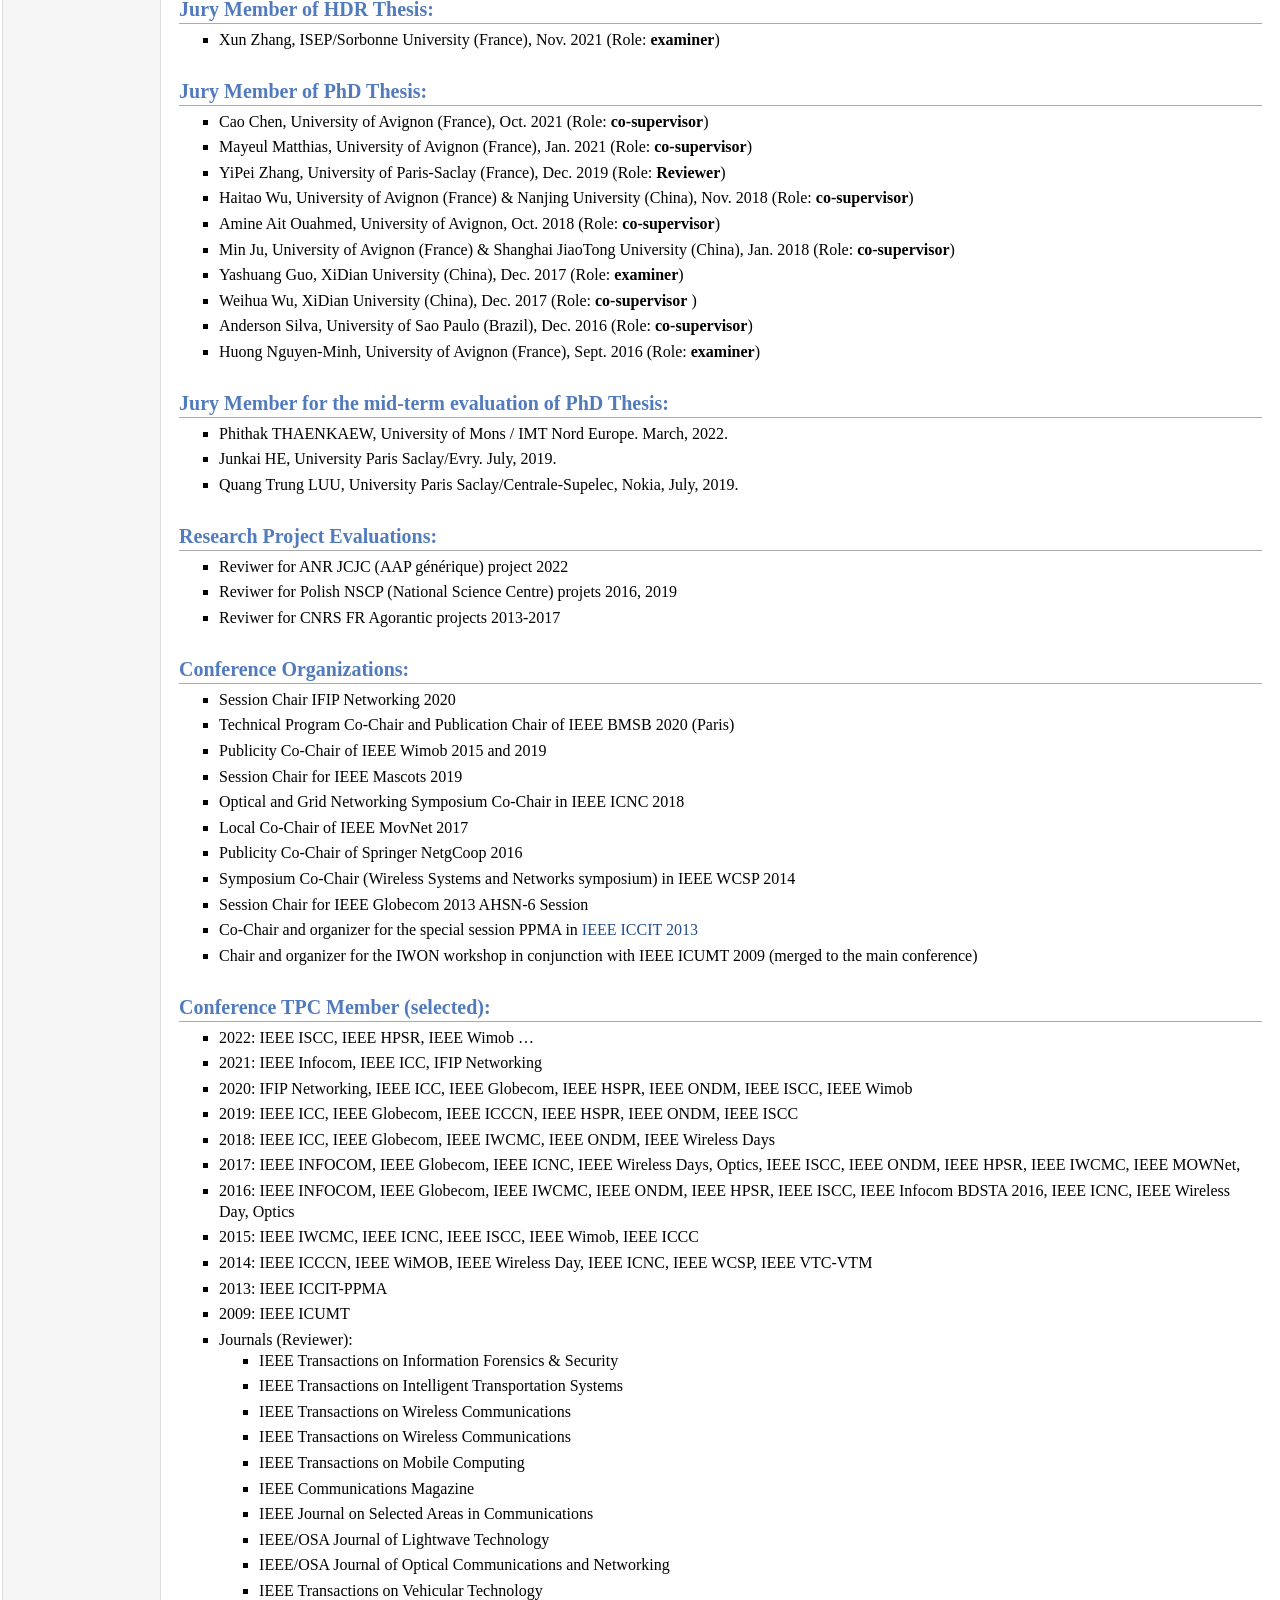
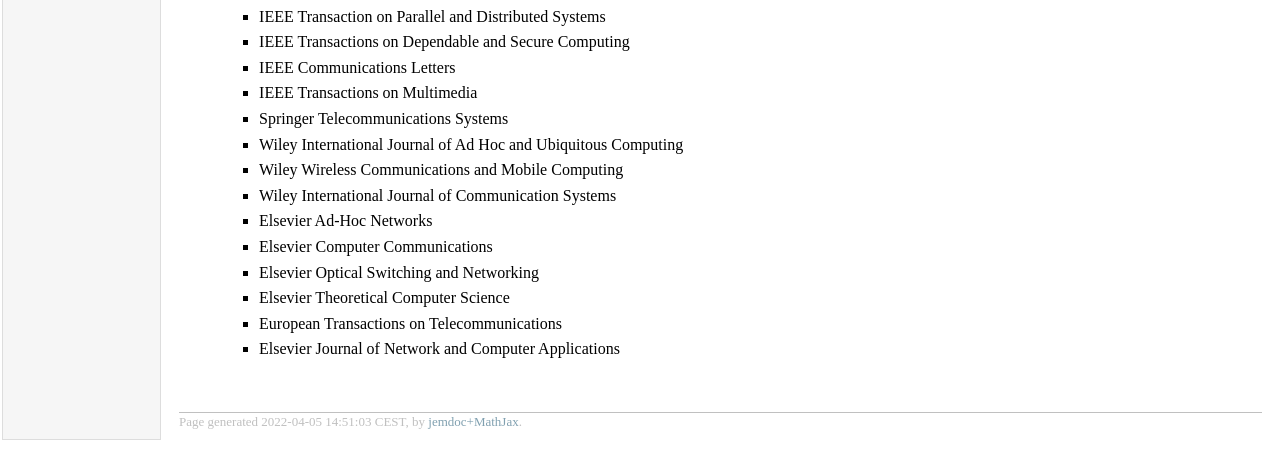
==== commit b8cb086c: "Add files via upload" ====
--- a/Bio.html
+++ b/Bio.html
@@ -55,12 +55,12 @@
 </h2>
 <div class="infoblock">
 <div class="blockcontent">
-<p>Fen Zhou is a Full Professor at IMT Nord Europe, Institut Mines-Télécom, France. Prior to that, he was an Associate Professor  at the LIA lab of the Avignon University (France) from 2012 to 2018 and then at Institut Superieur d'Electronique de Paris (ISEP) until 08<i>2020. He obtained the HDR from Avignon University in 2018 and his PhD from INSA of Rennes in 2010. His 
+<p>Fen Zhou is a Full Professor at IMT Nord Europe, Institut Mines-Télécom, France. Prior to that, he was an Associate Professor  at the LIA lab of the Avignon University (France) from 2012 to 2018 and then at Institut Superieur d'Electronique de Paris (ISEP) until 2020. He obtained the HDR from Avignon University in 2018 and his PhD from INSA of Rennes in 2010. His 
 Ph.D thesis was jointly supervised by Prof. <a href="http://www.irisa.fr/prive/bcousin/personal-info.html" target=&ldquo;blank&rdquo;>Bernard Cousin</a> and Prof. <a href="http://www.lirmm.fr/~molnar/MMang.html" target=&ldquo;blank&rdquo;>Miklos 
-Molnar</a>. Between 2010 and 2012, he was with the computer science department of IMT Atlantique (ex Telecom Bretagne) as a post-doc. In the past ten years, he has cordinated or co-cordinated several research projets in the national or international levels, such as PHC Cai Yuanpei, Campus France Eiffel Scholarship, Science Sans Frontiers, Campus France Profas B+,  PACA Regional project, LIA lab project, Open project of Shanghai Jiaotong University. He has been also involed in the European FP7 CNG project, Zewall project, Vaucluse @muse project. 
-
-Dr. Zhou is a Senior Member of IEEE. He has served as a TPC Co-chair, Symposium Co-chair, Publicity Co-chairs, Local Organization Chair, and Session Chair in several International Conferences (IEEE BMSB&rsquo;20, IEEE ICNC&rsquo;18, IEEE WCSP&rsquo;14, IEEE Wimob&rsquo;15</i>19, NetgCOOP&rsquo;16, IEEE MovNet&rsquo;17, IEEE Globecom&rsquo;13, IEEE Mascots&rsquo;19 ect.). He has also served on the program committees for several international conferences such as IEEE INFOCOM, IEEE GLOBECOM, IEEE ONDM, and IEEE IWCMC. From
-Sept. 2016, he is awarded the French Research Bonus (PEDR) for a period of four years.+Molnar</a>. Between 2010 and 2012, he was with the computer science department of IMT Atlantique (ex Telecom Bretagne) as a post-doc. In the past ten years, he has coordinated or co-coordinated several research projects in the national or international levels, such as PHC Cai Yuanpei, Campus France Eiffel Scholarship, Science Sans Frontiers, Campus France Profas B+,  PACA Regional project, LIA lab project, Open project of Shanghai Jiaotong University. He has also been invovled in the Beyond 5G project,  European FP7 CNG project, Zewall project, Vaucluse @Muse project, etc. <br /> <br />
+
+
+Dr. Zhou is a Senior Member of IEEE. He has served as a TPC Co-chair, Symposium Co-chair, Publicity Co-chairs, Local Organization Chair, and Session Chair in several International Conferences (IEEE BMSB&rsquo;20, IEEE ICNC&rsquo;18, IEEE WCSP&rsquo;14, IEEE Wimob&rsquo;15/19, NetgCOOP&rsquo;16, IEEE MovNet&rsquo;17, IEEE Globecom&rsquo;13, IEEE Mascots&rsquo;19, IFIP Network&rsquo;20 etc.). He has also served on the program committees for several international conferences such as IEEE INFOCOM, IEEE GLOBECOM, IEEE ONDM, and IEEE IWCMC. From 2016 to 2020, he was awarded the French Research Bonus (PEDR). </p>
 </div></div>
 <h2>Research Interests: @@ -109,24 +109,49 @@
 </p>
 </li>
 </ul>
-<h2>Responsibilities and Recruitment Committees:-</h2>
-<ul>
+<h2>Responsibilities:+</h2>
+<ul>
+<li><p>Sept. 2021- : Co-Responsible of research axis &rsquo;'AUTONOMOUS RESILIENT SYSTEMS&rsquo;&rsquo; (ARTS) in CERI SN, IMT Nord Europe+</p>
+</li>
+<li><p>Jul. 2021-: Elected &ldquo;suppleant&rdquo; member of &ldquo;Research Committee&rdquo; of IMT Nord Europe+</p>
+</li>
+<li><p>Oct. 2020-: Representative of IMT Nord Europe in Campus Cyber Lille Hauts-de-France+</p>
+</li>
 <li><p>Feb.-Aug. 2020: Responsible of Master of Science on &rsquo;'Cybersecurity Architecture and Intergration&rsquo;&rsquo;, ISEP Paris   </p>
 </li>
-<li><p>Sept 2016 - Aug. 2018: Responsible of Master on Networking (Responsable Master Specialité RISM, CERI), University of Avignon-</p>
-</li>
 <li><p>2013-2017: Co-responsible of research axis &rsquo;'Mobility, Intelligent Transport and ICT for Culture&rsquo;&rsquo; in CNRS FR3621 Agorantic </p>
 </li>
+<li><p>2016-2018, Elected Member of Scientific Council of LIA Lab, Avignon University+</p>
+</li>
+<li><p>Sept 2016 - Aug. 2018: Responsible of Master on Networking (Responsable Master Specialité RISM, CERI), Avignon University+</p>
+</li>
+<li><p>Sept. 2014- Aug. 2016: Responsible for computer science teaching Labs in CERI (in charge of 12 TP labs, 1 network lab, 1 CISCO lab and 1 electronic lab)+</p>
+</li>
+<li><p>Sept. 2014- Sept. 2015 : Responsible for CISCO Academy Center of UAPV (in charge of CISCO equipements and Netcad platform, CCNA certification) 
+
+
++</p>
+</li>
+</ul>
+<h2>Recruitment Committees:+</h2>
+<ul>
+<li><p>2016: Review Panel (Recruitment Committee) of IEEE Senior Member Application (Paris, May 2016)+</p>
+</li>
 <li><p>2018: Recruitment Committee of ATER on Computer Science, University of Avignon, (Avignon, Jun. 2018) </p>
 </li>
-<li><p>2016: Review Panel (Recruitment Committee) of IEEE Senior Member Application (Paris, May 2016)-</p>
-</li>
 <li><p>2015: Recruitment Committee of an Associate Professor (MCF) on Computer Science, University of Avignon, (Avignon, May 2015) </p>
 </li>
@@ -174,7 +199,36 @@
 </p>
 </li>
 <li><p>Huong Nguyen-Minh, University of Avignon (France), Sept. 2016 (Role: <b>examiner</b>)
-
++</p>
+</li>
+</ul>
+<h2>Jury Member for the mid-term evaluation of PhD Thesis:+</h2>
+<ul>
+<li><p>Phithak THAENKAEW, University of Mons / IMT Nord Europe. March, 2022.+</p>
+</li>
+<li><p>Junkai HE, University Paris Saclay/Evry. July, 2019.+</p>
+</li>
+<li><p>Quang Trung LUU, University Paris Saclay/Centrale-Supelec, Nokia, July, 2019.
+
++</p>
+</li>
+</ul>
+<h2>Research Project Evaluations:+</h2>
+<ul>
+<li><p>Reviwer for ANR JCJC (AAP générique) project 2022+</p>
+</li>
+<li><p>Reviwer for Polish NSCP (National Science Centre) projets
+2016, 2019+</p>
+</li>
+<li><p>Reviwer for CNRS FR Agorantic projects 2013-2017
  </p>
 </li>
@@ -223,9 +277,10 @@
 </ul>
 <h2>Conference TPC Member (selected):  </h2>
-<p>-</p>
-<ul>
+<ul>
+<li><p>2022: IEEE ISCC, IEEE HPSR, IEEE Wimob &hellip;+</p>
+</li>
 <li><p>2021: IEEE Infocom, IEEE ICC, IFIP Networking </p>
 </li>
@@ -257,7 +312,7 @@
  </p>
 </li>
-<li><p>Journals: +<li><p>Journals (Reviewer):  </p>
 <ul>
 <li><p>IEEE Transactions on Information Forensics & Security@@ -350,7 +405,7 @@
 </ul>
 <div id="footer">
 <div id="footer-text">
-Page generated 2022-02-09 21:28:56 CET, by <a href="https://github.com/wsshin/jemdoc_mathjax" target="blank">jemdoc+MathJax</a>.
+Page generated 2022-04-05 14:51:03 CEST, by <a href="https://github.com/wsshin/jemdoc_mathjax" target="blank">jemdoc+MathJax</a>.
 </div>
 </div>
 </td>
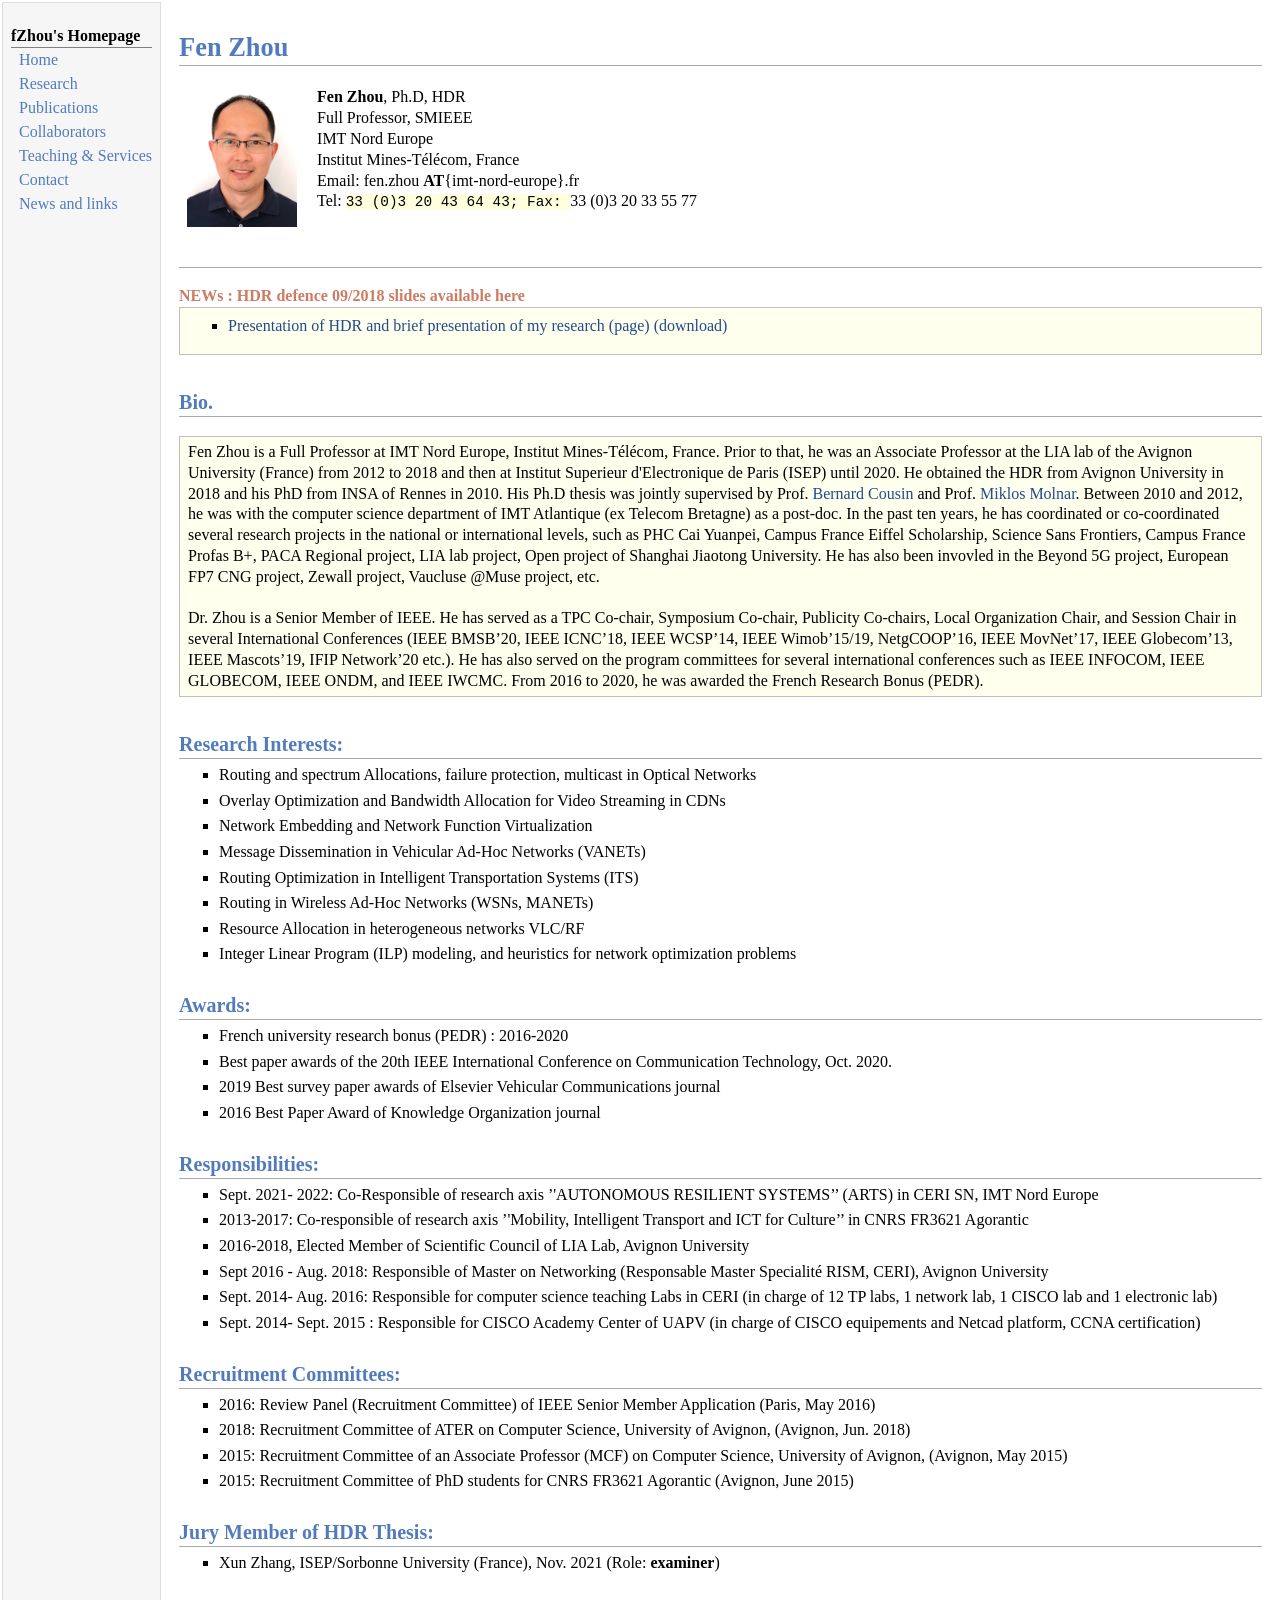
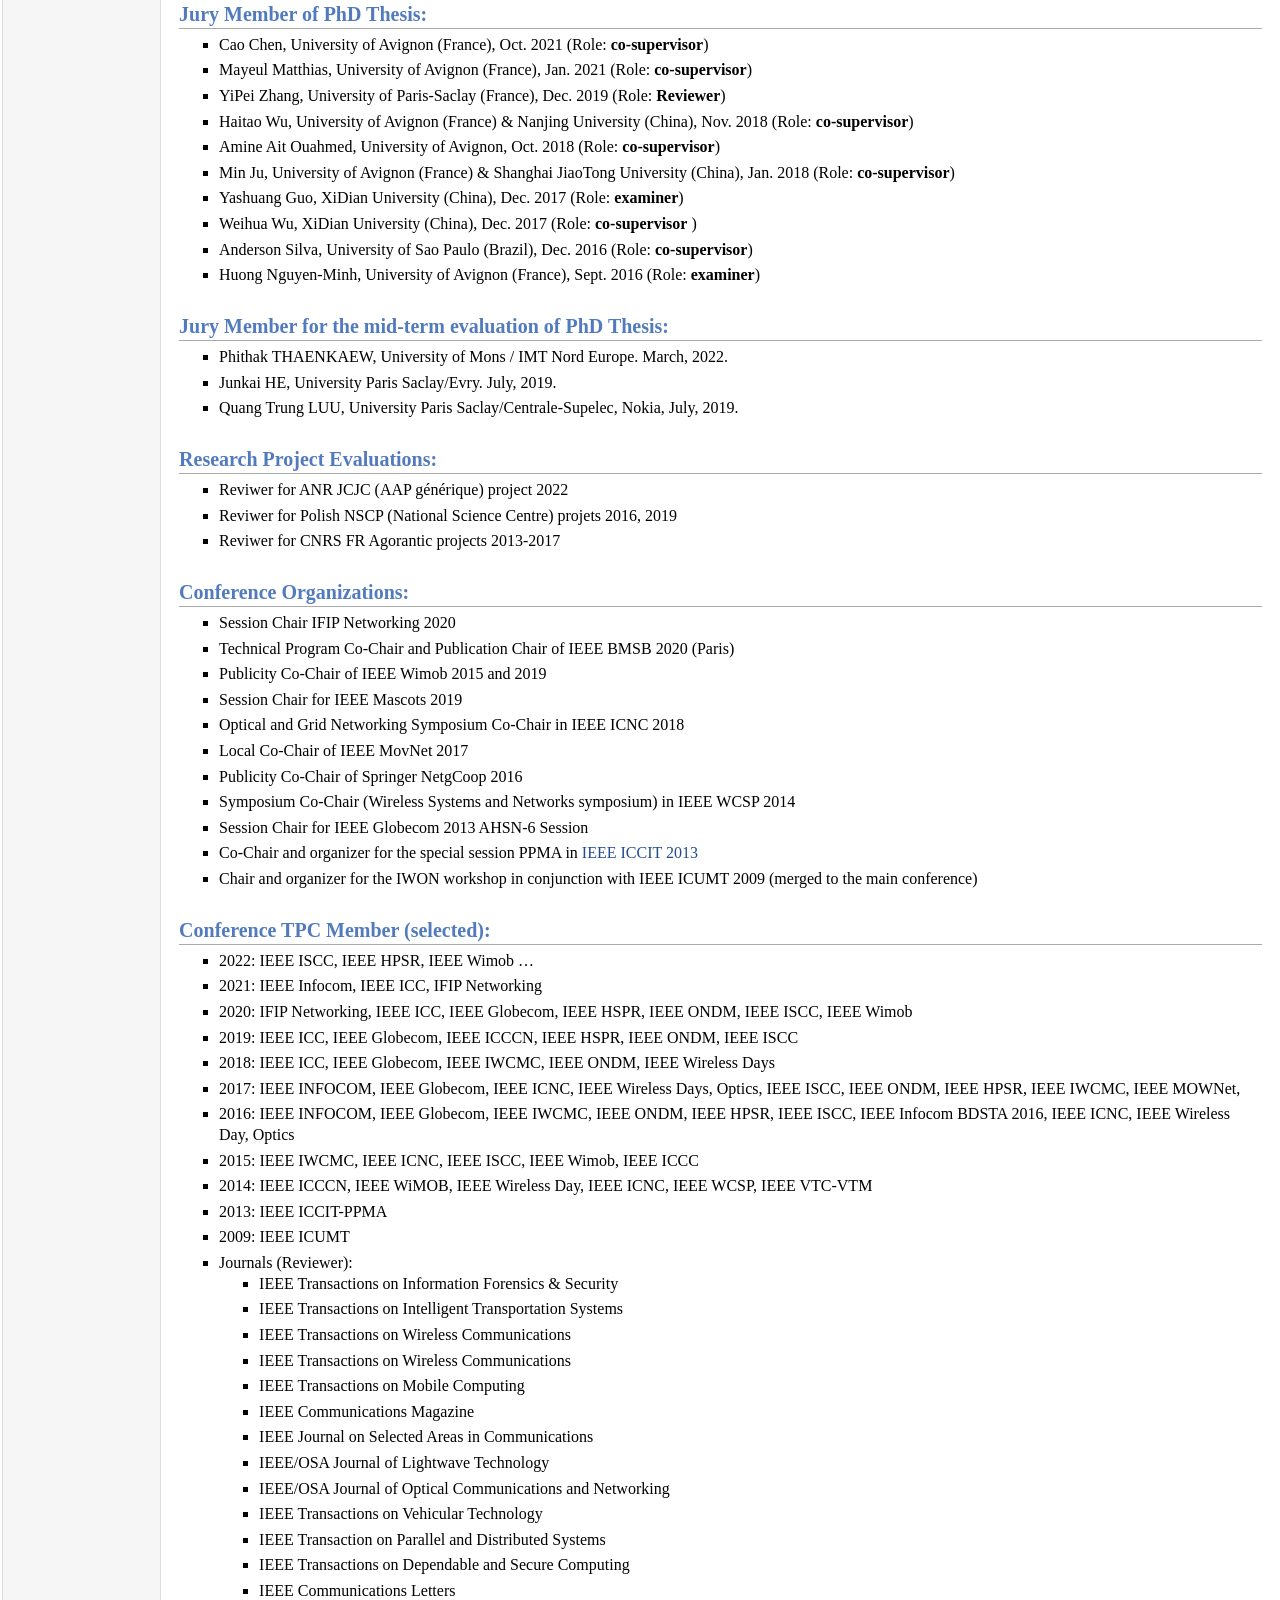
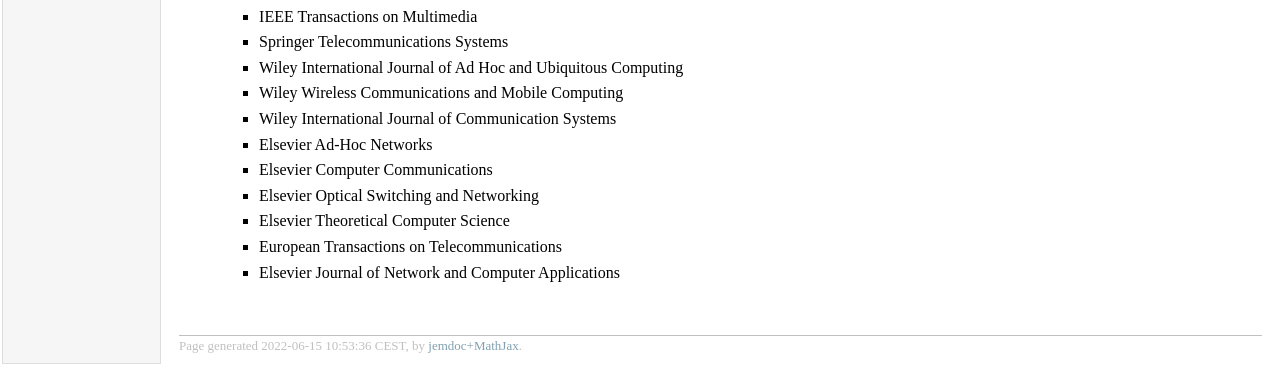
==== commit 416a0da3: "Add files via upload" ====
--- a/Bio.html
+++ b/Bio.html
@@ -66,7 +66,7 @@
 <h2>Research Interests:  </h2>
 <ul>
-<li><p>Routing, Survivability/security, multicast, and Spectrum Allocations in Optical Networks+<li><p>Routing and spectrum Allocations, failure protection, multicast in Optical Networks </p>
 </li>
 <li><p>Overlay Optimization and Bandwidth Allocation for Video Streaming in CDNs@@ -81,10 +81,10 @@
 <li><p>Routing Optimization in Intelligent Transportation Systems (ITS) </p>
 </li>
-<li><p>Routing and Security in Wireless Ad-Hoc Networks (WSNs, MANETs)-</p>
-</li>
-<li><p>Resource Allocation and localization in Visible Light Communications Networks+<li><p>Routing in Wireless Ad-Hoc Networks (WSNs, MANETs)+</p>
+</li>
+<li><p>Resource Allocation  in heterogeneous networks VLC/RF </p>
 </li>
 <li><p>Integer Linear Program (ILP) modeling, and heuristics for network optimization problems
@@ -112,16 +112,9 @@
 <h2>Responsibilities: </h2>
 <ul>
-<li><p>Sept. 2021- : Co-Responsible of research axis &rsquo;'AUTONOMOUS RESILIENT SYSTEMS&rsquo;&rsquo; (ARTS) in CERI SN, IMT Nord Europe-</p>
-</li>
-<li><p>Jul. 2021-: Elected &ldquo;suppleant&rdquo; member of &ldquo;Research Committee&rdquo; of IMT Nord Europe-</p>
-</li>
-<li><p>Oct. 2020-: Representative of IMT Nord Europe in Campus Cyber Lille Hauts-de-France-</p>
-</li>
-<li><p>Feb.-Aug. 2020: Responsible of Master of Science on &rsquo;'Cybersecurity Architecture and Intergration&rsquo;&rsquo;, ISEP Paris  +<li><p>Sept. 2021- 2022: Co-Responsible of research axis &rsquo;'AUTONOMOUS RESILIENT SYSTEMS&rsquo;&rsquo; (ARTS) in CERI SN, IMT Nord Europe
+
+
 </p>
 </li>
 <li><p>2013-2017: Co-responsible of research axis &rsquo;'Mobility, Intelligent Transport and ICT for Culture&rsquo;&rsquo; in CNRS FR3621 Agorantic@@ -405,7 +398,7 @@
 </ul>
 <div id="footer">
 <div id="footer-text">
-Page generated 2022-04-05 14:51:03 CEST, by <a href="https://github.com/wsshin/jemdoc_mathjax" target="blank">jemdoc+MathJax</a>.
+Page generated 2022-06-15 10:53:36 CEST, by <a href="https://github.com/wsshin/jemdoc_mathjax" target="blank">jemdoc+MathJax</a>.
 </div>
 </div>
 </td>
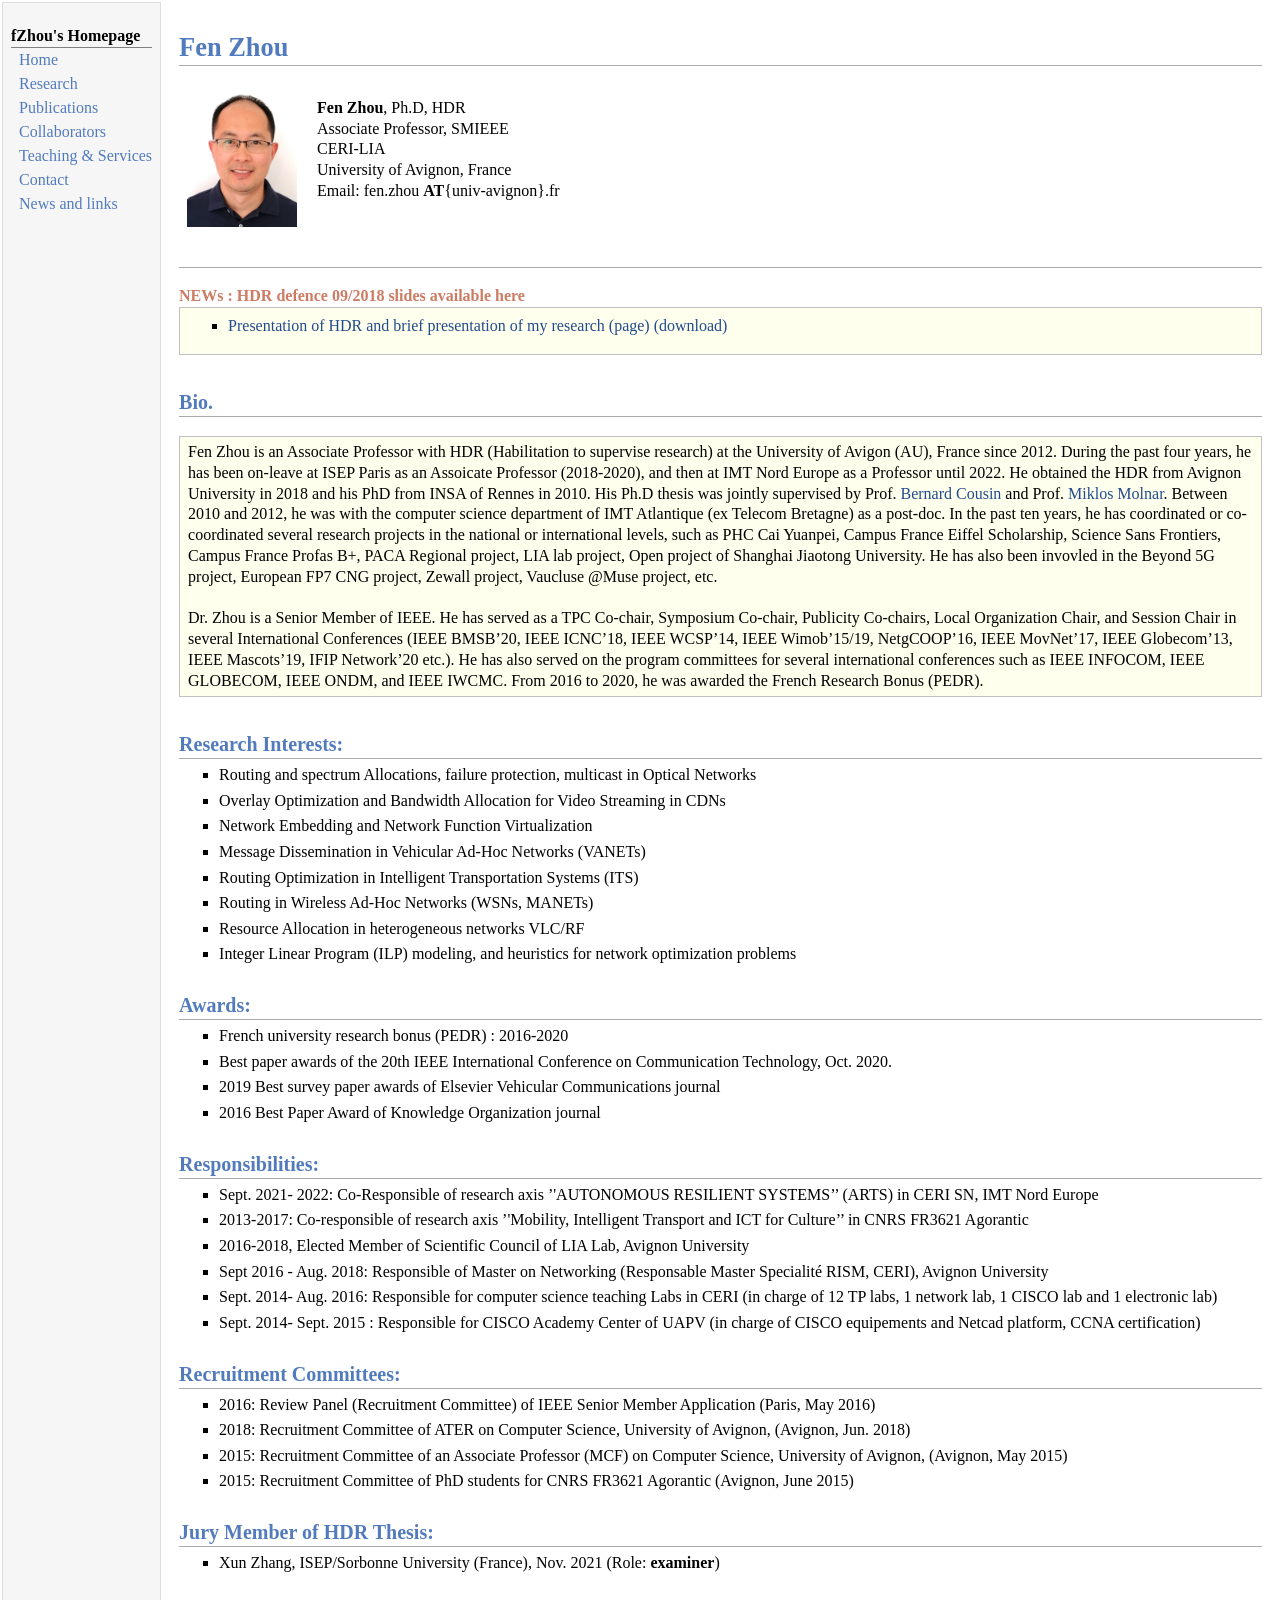
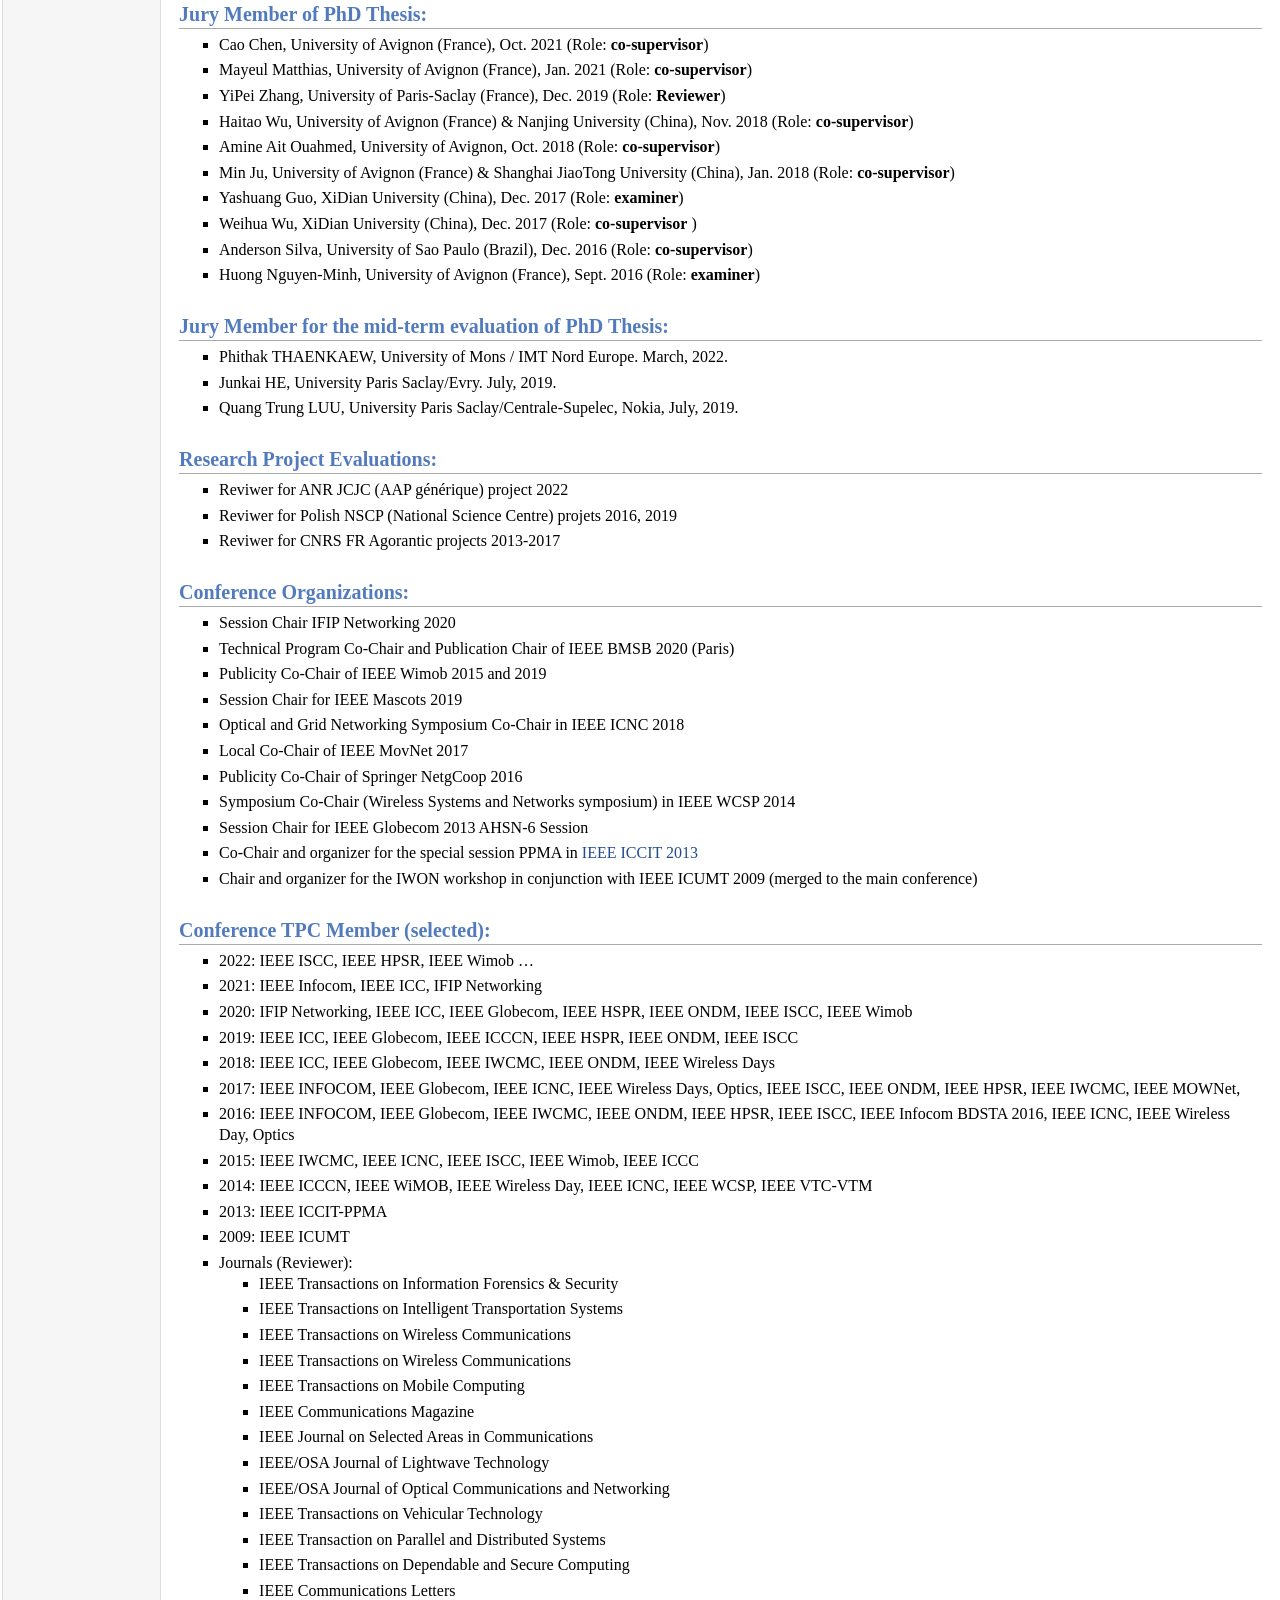
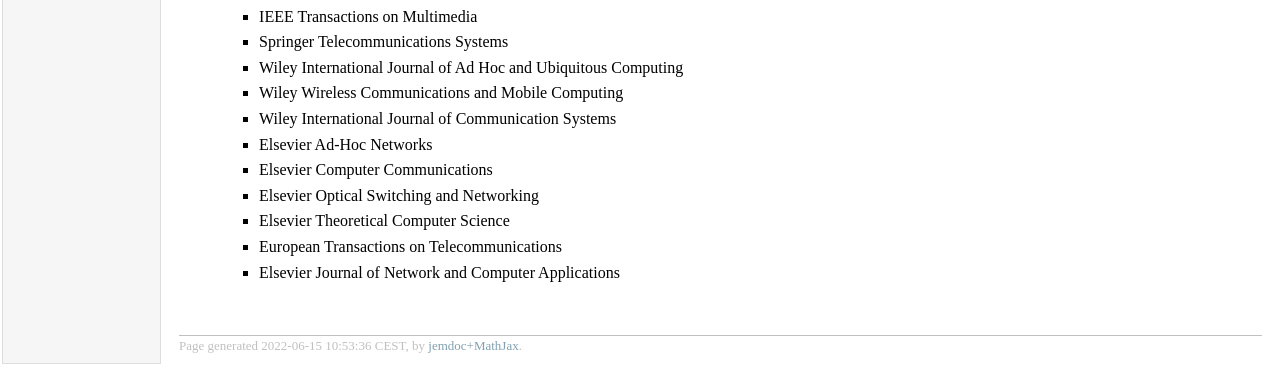
==== commit 13b7a389: "Update Bio.html" ====
--- a/Bio.html
+++ b/Bio.html
@@ -1,408 +1,407 @@
-<!DOCTYPE html PUBLIC "-//W3C//DTD XHTML 1.1//EN"
-  "http://www.w3.org/TR/xhtml11/DTD/xhtml11.dtd">
-<html xmlns="http://www.w3.org/1999/xhtml" xml:lang="en">
-<head>
-<meta name="generator" content="jemdoc, see http://jemdoc.jaboc.net/" />
-<meta http-equiv="Content-Type" content="text/html;charset=utf-8" />
-<link rel="stylesheet" href="jemdoc.css" type="text/css" />
-<title></title>
-</head>
-<body>
-<table summary="Table for page layout." id="tlayout">
-<tr valign="top">
-<td id="layout-menu">
-<div class="menu-category">fZhou's Homepage</div>
-<div class="menu-item"><a href="index.html">Home</a></div>
-<div class="menu-item"><a href="research.html">Research</a></div>
-<div class="menu-item"><a href="publication.html">Publications</a></div>
-<div class="menu-item"><a href="collaborators.html">Collaborators</a></div>
-<div class="menu-item"><a href="teaching.html">Teaching&nbsp;&amp;&nbsp;Services</a></div>
-<div class="menu-item"><a href="contact.html">Contact</a></div>
-<div class="menu-item"><a href="news.html">News&nbsp;and&nbsp;links</a></div>
-</td>
-<td id="layout-content">
+<!DOCTYPE html PUBLIC "-//W3C//DTD XHTML 1.1//EN"
+  "http://www.w3.org/TR/xhtml11/DTD/xhtml11.dtd">
+<html xmlns="http://www.w3.org/1999/xhtml" xml:lang="en">
+<head>
+<meta name="generator" content="jemdoc, see http://jemdoc.jaboc.net/" />
+<meta http-equiv="Content-Type" content="text/html;charset=utf-8" />
+<link rel="stylesheet" href="jemdoc.css" type="text/css" />
+<title></title>
+</head>
+<body>
+<table summary="Table for page layout." id="tlayout">
+<tr valign="top">
+<td id="layout-menu">
+<div class="menu-category">fZhou's Homepage</div>
+<div class="menu-item"><a href="index.html">Home</a></div>
+<div class="menu-item"><a href="research.html">Research</a></div>
+<div class="menu-item"><a href="publication.html">Publications</a></div>
+<div class="menu-item"><a href="collaborators.html">Collaborators</a></div>
+<div class="menu-item"><a href="teaching.html">Teaching&nbsp;&amp;&nbsp;Services</a></div>
+<div class="menu-item"><a href="contact.html">Contact</a></div>
+<div class="menu-item"><a href="news.html">News&nbsp;and&nbsp;links</a></div>
+</td>
+<td id="layout-content">
 <p>
--</p>
-<h1>Fen Zhou -</h1>
-<p>-</p>
-<table class="imgtable"><tr><td>
-<a href="IMGLINKTARGET"><img src="Fen2020.jpg" alt="Fen Zhou" width="110px" height="146px" /></a>&nbsp;</td>
+
+</p>
+<h1>Fen Zhou 
+</h1>
+<p>
+</p>
+<table class="imgtable"><tr><td>
+<a href="IMGLINKTARGET"><img src="Fen2020.jpg" alt="Fen Zhou" width="110px" height="146px" /></a>&nbsp;</td>
 <td align="left"><p><b>Fen Zhou</b>, Ph.D, HDR  <br /> 
-Full Professor, SMIEEE <br /> 
-
-IMT Nord Europe <br />
-Institut Mines-Télécom, France <br />
-
-Email: fen.zhou <b>AT</b>{imt-nord-europe}.fr <br />
-Tel: <tt>33 (0)3 20 43 64 43;  Fax: </tt>33 (0)3 20 33 55 77-</p>
-</td></tr></table>
-<h2>-</h2>
-<div class="infoblock">
-<div class="blocktitle">NEWs : HDR defence 09/2018 slides available here</div>
-<div class="blockcontent">
-<ul>
-<li><p><a href="hdr.pdf" target=&ldquo;blank&rdquo;>Presentation of HDR and brief presentation of my research (page) (download)</a>-</p>
-</li>
-</ul>
-</div></div>
-<h2>Bio. -</h2>
-<div class="infoblock">
-<div class="blockcontent">
-<p>Fen Zhou is a Full Professor at IMT Nord Europe, Institut Mines-Télécom, France. Prior to that, he was an Associate Professor  at the LIA lab of the Avignon University (France) from 2012 to 2018 and then at Institut Superieur d'Electronique de Paris (ISEP) until 2020. He obtained the HDR from Avignon University in 2018 and his PhD from INSA of Rennes in 2010. His 
+Associate Professor, SMIEEE <br /> 
+
+CERI-LIA <br />
+University of Avignon, France <br />
+
+Email: fen.zhou <b>AT</b>{univ-avignon}.fr <br />
+</p>
+</td></tr></table>
+<h2>
+</h2>
+<div class="infoblock">
+<div class="blocktitle">NEWs : HDR defence 09/2018 slides available here</div>
+<div class="blockcontent">
+<ul>
+<li><p><a href="hdr.pdf" target=&ldquo;blank&rdquo;>Presentation of HDR and brief presentation of my research (page) (download)</a>
+</p>
+</li>
+</ul>
+</div></div>
+<h2>Bio. 
+</h2>
+<div class="infoblock">
+<div class="blockcontent">
+<p> Fen Zhou is an Associate Professor with HDR (Habilitation to supervise research) at the University of Avigon (AU), France since 2012. During the past four years, he has been on-leave at ISEP Paris as an Assoicate Professor (2018-2020), and then at IMT Nord Europe as a Professor until 2022. He obtained the HDR from Avignon University in 2018 and his PhD from INSA of Rennes in 2010. His 
 Ph.D thesis was jointly supervised by Prof. <a href="http://www.irisa.fr/prive/bcousin/personal-info.html" target=&ldquo;blank&rdquo;>Bernard Cousin</a> and Prof. <a href="http://www.lirmm.fr/~molnar/MMang.html" target=&ldquo;blank&rdquo;>Miklos 
 Molnar</a>. Between 2010 and 2012, he was with the computer science department of IMT Atlantique (ex Telecom Bretagne) as a post-doc. In the past ten years, he has coordinated or co-coordinated several research projects in the national or international levels, such as PHC Cai Yuanpei, Campus France Eiffel Scholarship, Science Sans Frontiers, Campus France Profas B+,  PACA Regional project, LIA lab project, Open project of Shanghai Jiaotong University. He has also been invovled in the Beyond 5G project,  European FP7 CNG project, Zewall project, Vaucluse @Muse project, etc. <br /> <br />
 
 
-Dr. Zhou is a Senior Member of IEEE. He has served as a TPC Co-chair, Symposium Co-chair, Publicity Co-chairs, Local Organization Chair, and Session Chair in several International Conferences (IEEE BMSB&rsquo;20, IEEE ICNC&rsquo;18, IEEE WCSP&rsquo;14, IEEE Wimob&rsquo;15/19, NetgCOOP&rsquo;16, IEEE MovNet&rsquo;17, IEEE Globecom&rsquo;13, IEEE Mascots&rsquo;19, IFIP Network&rsquo;20 etc.). He has also served on the program committees for several international conferences such as IEEE INFOCOM, IEEE GLOBECOM, IEEE ONDM, and IEEE IWCMC. From 2016 to 2020, he was awarded the French Research Bonus (PEDR).-</p>
-</div></div>
-<h2>Research Interests: -</h2>
-<ul>
-<li><p>Routing and spectrum Allocations, failure protection, multicast in Optical Networks-</p>
-</li>
-<li><p>Overlay Optimization and Bandwidth Allocation for Video Streaming in CDNs-</p>
-</li>
-<li><p>Network Embedding and Network Function Virtualization-</p>
-</li>
-<li><p>Message Dissemination in Vehicular Ad-Hoc Networks (VANETs)-</p>
-</li>
-<li><p>Routing Optimization in Intelligent Transportation Systems (ITS)-</p>
-</li>
-<li><p>Routing in Wireless Ad-Hoc Networks (WSNs, MANETs)-</p>
-</li>
-<li><p>Resource Allocation  in heterogeneous networks VLC/RF-</p>
-</li>
+Dr. Zhou is a Senior Member of IEEE. He has served as a TPC Co-chair, Symposium Co-chair, Publicity Co-chairs, Local Organization Chair, and Session Chair in several International Conferences (IEEE BMSB&rsquo;20, IEEE ICNC&rsquo;18, IEEE WCSP&rsquo;14, IEEE Wimob&rsquo;15/19, NetgCOOP&rsquo;16, IEEE MovNet&rsquo;17, IEEE Globecom&rsquo;13, IEEE Mascots&rsquo;19, IFIP Network&rsquo;20 etc.). He has also served on the program committees for several international conferences such as IEEE INFOCOM, IEEE GLOBECOM, IEEE ONDM, and IEEE IWCMC. From 2016 to 2020, he was awarded the French Research Bonus (PEDR).
+</p>
+</div></div>
+<h2>Research Interests: 
+</h2>
+<ul>
+<li><p>Routing and spectrum Allocations, failure protection, multicast in Optical Networks
+</p>
+</li>
+<li><p>Overlay Optimization and Bandwidth Allocation for Video Streaming in CDNs
+</p>
+</li>
+<li><p>Network Embedding and Network Function Virtualization
+</p>
+</li>
+<li><p>Message Dissemination in Vehicular Ad-Hoc Networks (VANETs)
+</p>
+</li>
+<li><p>Routing Optimization in Intelligent Transportation Systems (ITS)
+</p>
+</li>
+<li><p>Routing in Wireless Ad-Hoc Networks (WSNs, MANETs)
+</p>
+</li>
+<li><p>Resource Allocation  in heterogeneous networks VLC/RF
+</p>
+</li>
 <li><p>Integer Linear Program (ILP) modeling, and heuristics for network optimization problems
--</p>
-</li>
-</ul>
-<h2>Awards: -</h2>
-<ul>
-<li><p>French university research bonus (PEDR) : 2016-2020-</p>
-</li>
-<li><p>Best paper awards of the 20th IEEE International Conference on Communication Technology, Oct. 2020.-</p>
-</li>
-<li><p>2019 Best survey paper awards of Elsevier Vehicular Communications journal -</p>
-</li>
+
+</p>
+</li>
+</ul>
+<h2>Awards: 
+</h2>
+<ul>
+<li><p>French university research bonus (PEDR) : 2016-2020
+</p>
+</li>
+<li><p>Best paper awards of the 20th IEEE International Conference on Communication Technology, Oct. 2020.
+</p>
+</li>
+<li><p>2019 Best survey paper awards of Elsevier Vehicular Communications journal 
+</p>
+</li>
 <li><p>2016 Best Paper Award of Knowledge Organization journal
--</p>
-</li>
-</ul>
-<h2>Responsibilities:-</h2>
-<ul>
+
+</p>
+</li>
+</ul>
+<h2>Responsibilities:
+</h2>
+<ul>
 <li><p>Sept. 2021- 2022: Co-Responsible of research axis &rsquo;'AUTONOMOUS RESILIENT SYSTEMS&rsquo;&rsquo; (ARTS) in CERI SN, IMT Nord Europe
-
-
-</p>
-</li>
-<li><p>2013-2017: Co-responsible of research axis &rsquo;'Mobility, Intelligent Transport and ICT for Culture&rsquo;&rsquo; in CNRS FR3621 Agorantic-</p>
-</li>
-<li><p>2016-2018, Elected Member of Scientific Council of LIA Lab, Avignon University-</p>
-</li>
-<li><p>Sept 2016 - Aug. 2018: Responsible of Master on Networking (Responsable Master Specialité RISM, CERI), Avignon University-</p>
-</li>
-<li><p>Sept. 2014- Aug. 2016: Responsible for computer science teaching Labs in CERI (in charge of 12 TP labs, 1 network lab, 1 CISCO lab and 1 electronic lab)-</p>
-</li>
+
+
+</p>
+</li>
+<li><p>2013-2017: Co-responsible of research axis &rsquo;'Mobility, Intelligent Transport and ICT for Culture&rsquo;&rsquo; in CNRS FR3621 Agorantic
+</p>
+</li>
+<li><p>2016-2018, Elected Member of Scientific Council of LIA Lab, Avignon University
+</p>
+</li>
+<li><p>Sept 2016 - Aug. 2018: Responsible of Master on Networking (Responsable Master Specialité RISM, CERI), Avignon University
+</p>
+</li>
+<li><p>Sept. 2014- Aug. 2016: Responsible for computer science teaching Labs in CERI (in charge of 12 TP labs, 1 network lab, 1 CISCO lab and 1 electronic lab)
+</p>
+</li>
 <li><p>Sept. 2014- Sept. 2015 : Responsible for CISCO Academy Center of UAPV (in charge of CISCO equipements and Netcad platform, CCNA certification) 
 
 
--</p>
-</li>
-</ul>
-<h2>Recruitment Committees:-</h2>
-<ul>
-<li><p>2016: Review Panel (Recruitment Committee) of IEEE Senior Member Application (Paris, May 2016)-</p>
-</li>
-<li><p>2018: Recruitment Committee of ATER on Computer Science, University of Avignon, (Avignon, Jun. 2018)-</p>
-</li>
-<li><p>2015: Recruitment Committee of an Associate Professor (MCF) on Computer Science, University of Avignon, (Avignon, May 2015)-</p>
-</li>
+
+</p>
+</li>
+</ul>
+<h2>Recruitment Committees:
+</h2>
+<ul>
+<li><p>2016: Review Panel (Recruitment Committee) of IEEE Senior Member Application (Paris, May 2016)
+</p>
+</li>
+<li><p>2018: Recruitment Committee of ATER on Computer Science, University of Avignon, (Avignon, Jun. 2018)
+</p>
+</li>
+<li><p>2015: Recruitment Committee of an Associate Professor (MCF) on Computer Science, University of Avignon, (Avignon, May 2015)
+</p>
+</li>
 <li><p>2015: Recruitment Committee of PhD students for CNRS FR3621 Agorantic (Avignon, June 2015)
--</p>
-</li>
-</ul>
-<h2>Jury Member of HDR Thesis:-</h2>
-<ul>
+
+</p>
+</li>
+</ul>
+<h2>Jury Member of HDR Thesis:
+</h2>
+<ul>
 <li><p>Xun Zhang, ISEP/Sorbonne University (France), Nov. 2021 (Role: <b>examiner</b>)
--</p>
-</li>
-</ul>
-<h2>Jury Member of PhD Thesis:-</h2>
-<ul>
-<li><p>Cao Chen, University of Avignon (France), Oct. 2021 (Role: <b>co-supervisor</b>)-</p>
-</li>
-<li><p>Mayeul Matthias, University of Avignon (France), Jan. 2021 (Role: <b>co-supervisor</b>)-</p>
-</li>
-<li><p>YiPei Zhang, University of Paris-Saclay (France), Dec. 2019 (Role: <b>Reviewer</b>)-</p>
-</li>
-<li><p>Haitao Wu, University of Avignon (France) & Nanjing University (China), Nov. 2018 (Role: <b>co-supervisor</b>)-</p>
-</li>
-<li><p>Amine Ait Ouahmed, University of Avignon, Oct. 2018 (Role: <b>co-supervisor</b>)-</p>
-</li>
-<li><p>Min Ju, University of Avignon (France) & Shanghai JiaoTong University (China), Jan. 2018 (Role: <b>co-supervisor</b>)-</p>
-</li>
-<li><p>Yashuang Guo, XiDian University (China), Dec. 2017 (Role: <b>examiner</b>)-</p>
-</li>
-<li><p>Weihua Wu, XiDian University (China), Dec. 2017 (Role: <b>co-supervisor</b> )-</p>
-</li>
-<li><p>Anderson Silva, University of Sao Paulo (Brazil), Dec. 2016 (Role: <b>co-supervisor</b>)-</p>
-</li>
+
+</p>
+</li>
+</ul>
+<h2>Jury Member of PhD Thesis:
+</h2>
+<ul>
+<li><p>Cao Chen, University of Avignon (France), Oct. 2021 (Role: <b>co-supervisor</b>)
+</p>
+</li>
+<li><p>Mayeul Matthias, University of Avignon (France), Jan. 2021 (Role: <b>co-supervisor</b>)
+</p>
+</li>
+<li><p>YiPei Zhang, University of Paris-Saclay (France), Dec. 2019 (Role: <b>Reviewer</b>)
+</p>
+</li>
+<li><p>Haitao Wu, University of Avignon (France) & Nanjing University (China), Nov. 2018 (Role: <b>co-supervisor</b>)
+</p>
+</li>
+<li><p>Amine Ait Ouahmed, University of Avignon, Oct. 2018 (Role: <b>co-supervisor</b>)
+</p>
+</li>
+<li><p>Min Ju, University of Avignon (France) & Shanghai JiaoTong University (China), Jan. 2018 (Role: <b>co-supervisor</b>)
+</p>
+</li>
+<li><p>Yashuang Guo, XiDian University (China), Dec. 2017 (Role: <b>examiner</b>)
+</p>
+</li>
+<li><p>Weihua Wu, XiDian University (China), Dec. 2017 (Role: <b>co-supervisor</b> )
+</p>
+</li>
+<li><p>Anderson Silva, University of Sao Paulo (Brazil), Dec. 2016 (Role: <b>co-supervisor</b>)
+</p>
+</li>
 <li><p>Huong Nguyen-Minh, University of Avignon (France), Sept. 2016 (Role: <b>examiner</b>)
--</p>
-</li>
-</ul>
-<h2>Jury Member for the mid-term evaluation of PhD Thesis:-</h2>
-<ul>
-<li><p>Phithak THAENKAEW, University of Mons / IMT Nord Europe. March, 2022.-</p>
-</li>
-<li><p>Junkai HE, University Paris Saclay/Evry. July, 2019.-</p>
-</li>
+
+</p>
+</li>
+</ul>
+<h2>Jury Member for the mid-term evaluation of PhD Thesis:
+</h2>
+<ul>
+<li><p>Phithak THAENKAEW, University of Mons / IMT Nord Europe. March, 2022.
+</p>
+</li>
+<li><p>Junkai HE, University Paris Saclay/Evry. July, 2019.
+</p>
+</li>
 <li><p>Quang Trung LUU, University Paris Saclay/Centrale-Supelec, Nokia, July, 2019.
 
--</p>
-</li>
-</ul>
-<h2>Research Project Evaluations:-</h2>
-<ul>
-<li><p>Reviwer for ANR JCJC (AAP générique) project 2022-</p>
-</li>
+
+</p>
+</li>
+</ul>
+<h2>Research Project Evaluations:
+</h2>
+<ul>
+<li><p>Reviwer for ANR JCJC (AAP générique) project 2022
+</p>
+</li>
 <li><p>Reviwer for Polish NSCP (National Science Centre) projets
-2016, 2019-</p>
-</li>
+2016, 2019
+</p>
+</li>
 <li><p>Reviwer for CNRS FR Agorantic projects 2013-2017
--</p>
-</li>
-</ul>
-<h2>Conference Organizations: -</h2>
-<ul>
-<li><p>Session Chair IFIP Networking 2020  -</p>
-</li>
-<li><p>Technical Program Co-Chair and Publication Chair of IEEE BMSB 2020 (Paris) -</p>
-</li>
-<li><p>Publicity Co-Chair of IEEE Wimob 2015 and 2019 -</p>
-</li>
-<li><p>Session Chair for IEEE Mascots 2019 -</p>
-</li>
-<li><p>Optical and Grid Networking Symposium Co-Chair in IEEE ICNC 2018 -</p>
-</li>
-<li><p>Local Co-Chair of IEEE MovNet 2017-</p>
-</li>
-<li><p>Publicity Co-Chair of Springer NetgCoop 2016 -</p>
-</li>
+
+</p>
+</li>
+</ul>
+<h2>Conference Organizations: 
+</h2>
+<ul>
+<li><p>Session Chair IFIP Networking 2020  
+</p>
+</li>
+<li><p>Technical Program Co-Chair and Publication Chair of IEEE BMSB 2020 (Paris) 
+</p>
+</li>
+<li><p>Publicity Co-Chair of IEEE Wimob 2015 and 2019 
+</p>
+</li>
+<li><p>Session Chair for IEEE Mascots 2019 
+</p>
+</li>
+<li><p>Optical and Grid Networking Symposium Co-Chair in IEEE ICNC 2018 
+</p>
+</li>
+<li><p>Local Co-Chair of IEEE MovNet 2017
+</p>
+</li>
+<li><p>Publicity Co-Chair of Springer NetgCoop 2016 
+</p>
+</li>
 <li><p>Symposium Co-Chair (Wireless Systems and 
-Networks symposium)  in IEEE WCSP 2014 -</p>
-</li>
+Networks symposium)  in IEEE WCSP 2014 
+</p>
+</li>
 <li><p>Session Chair for IEEE Globecom 2013 
-AHSN-6 Session -</p>
-</li>
+AHSN-6 Session 
+</p>
+</li>
 <li><p>Co-Chair and organizer for the special session PPMA in 
 <a href="http://www.iccit-conf.org/special-sessions/ppma-2013" target=&ldquo;blank&rdquo;>IEEE ICCIT 2013</a>
--</p>
-</li>
+
+</p>
+</li>
 <li><p>Chair and organizer for the IWON workshop in conjunction with IEEE ICUMT 2009 (merged to the main conference)
--</p>
-</li>
-</ul>
-<h2>Conference TPC Member (selected): -</h2>
-<ul>
-<li><p>2022: IEEE ISCC, IEEE HPSR, IEEE Wimob &hellip;-</p>
-</li>
-<li><p>2021: IEEE Infocom, IEEE ICC, IFIP Networking-</p>
-</li>
-<li><p>2020: IFIP Networking, IEEE ICC, IEEE Globecom, IEEE HSPR, IEEE ONDM, IEEE ISCC, IEEE Wimob-</p>
-</li>
-<li><p>2019: IEEE ICC, IEEE Globecom, IEEE ICCCN, IEEE HSPR, IEEE ONDM, IEEE ISCC-</p>
-</li>
-<li><p>2018: IEEE ICC, IEEE Globecom, IEEE IWCMC, IEEE ONDM, IEEE Wireless Days-</p>
-</li>
-<li><p>2017: IEEE INFOCOM, IEEE Globecom, IEEE ICNC, IEEE Wireless Days, Optics, IEEE ISCC, IEEE ONDM, IEEE HPSR, IEEE IWCMC, IEEE MOWNet, -</p>
-</li>
-<li><p>2016: IEEE INFOCOM, IEEE Globecom, IEEE IWCMC, IEEE ONDM, IEEE HPSR, IEEE ISCC, IEEE Infocom BDSTA 2016, IEEE ICNC, IEEE Wireless Day, Optics-</p>
-</li>
-<li><p>2015: IEEE IWCMC, IEEE ICNC, IEEE ISCC, IEEE Wimob, IEEE ICCC-</p>
-</li>
-<li><p>2014: IEEE ICCCN, IEEE WiMOB, IEEE Wireless Day, IEEE ICNC, IEEE WCSP, IEEE  VTC-VTM-</p>
-</li>
-<li><p>2013: IEEE ICCIT-PPMA-</p>
-</li>
+
+</p>
+</li>
+</ul>
+<h2>Conference TPC Member (selected): 
+</h2>
+<ul>
+<li><p>2022: IEEE ISCC, IEEE HPSR, IEEE Wimob &hellip;
+</p>
+</li>
+<li><p>2021: IEEE Infocom, IEEE ICC, IFIP Networking
+</p>
+</li>
+<li><p>2020: IFIP Networking, IEEE ICC, IEEE Globecom, IEEE HSPR, IEEE ONDM, IEEE ISCC, IEEE Wimob
+</p>
+</li>
+<li><p>2019: IEEE ICC, IEEE Globecom, IEEE ICCCN, IEEE HSPR, IEEE ONDM, IEEE ISCC
+</p>
+</li>
+<li><p>2018: IEEE ICC, IEEE Globecom, IEEE IWCMC, IEEE ONDM, IEEE Wireless Days
+</p>
+</li>
+<li><p>2017: IEEE INFOCOM, IEEE Globecom, IEEE ICNC, IEEE Wireless Days, Optics, IEEE ISCC, IEEE ONDM, IEEE HPSR, IEEE IWCMC, IEEE MOWNet, 
+</p>
+</li>
+<li><p>2016: IEEE INFOCOM, IEEE Globecom, IEEE IWCMC, IEEE ONDM, IEEE HPSR, IEEE ISCC, IEEE Infocom BDSTA 2016, IEEE ICNC, IEEE Wireless Day, Optics
+</p>
+</li>
+<li><p>2015: IEEE IWCMC, IEEE ICNC, IEEE ISCC, IEEE Wimob, IEEE ICCC
+</p>
+</li>
+<li><p>2014: IEEE ICCCN, IEEE WiMOB, IEEE Wireless Day, IEEE ICNC, IEEE WCSP, IEEE  VTC-VTM
+</p>
+</li>
+<li><p>2013: IEEE ICCIT-PPMA
+</p>
+</li>
 <li><p>2009: IEEE ICUMT 
--</p>
-</li>
-<li><p>Journals (Reviewer): -</p>
-<ul>
-<li><p>IEEE Transactions on Information Forensics & Security-</p>
-</li>
-<li><p>IEEE Transactions on Intelligent Transportation Systems-</p>
-</li>
-<li><p>IEEE Transactions on Wireless Communications-</p>
-</li>
-<li><p>IEEE Transactions on Wireless Communications-</p>
-</li>
-<li><p>IEEE Transactions on Mobile Computing-</p>
-</li>
-<li><p>IEEE Communications Magazine-</p>
-</li>
-<li><p>IEEE Journal on Selected Areas in Communications-</p>
-</li>
-<li><p>IEEE/OSA Journal of Lightwave Technology-</p>
-</li>
-<li><p>IEEE/OSA Journal of Optical Communications and Networking-</p>
-</li>
-<li><p>IEEE Transactions on Vehicular Technology-</p>
-</li>
-<li><p>IEEE Transaction on Parallel and Distributed Systems-</p>
-</li>
-<li><p>IEEE Transactions on Dependable and Secure Computing-</p>
-</li>
-<li><p>IEEE Communications Letters-</p>
-</li>
-<li><p>IEEE Transactions on Multimedia -</p>
-</li>
-<li><p>Springer Telecommunications Systems-</p>
-</li>
-<li><p>Wiley International Journal of Ad Hoc and Ubiquitous Computing-</p>
-</li>
-<li><p>Wiley Wireless Communications and Mobile Computing-</p>
-</li>
-<li><p>Wiley International Journal of Communication Systems -</p>
-</li>
-<li><p>Elsevier Ad-Hoc Networks-</p>
-</li>
-<li><p>Elsevier Computer Communications-</p>
-</li>
-<li><p>Elsevier Optical Switching and Networking-</p>
-</li>
-<li><p>Elsevier Theoretical Computer Science-</p>
-</li>
-<li><p>European Transactions on Telecommunications-</p>
-</li>
+
+</p>
+</li>
+<li><p>Journals (Reviewer): 
+</p>
+<ul>
+<li><p>IEEE Transactions on Information Forensics & Security
+</p>
+</li>
+<li><p>IEEE Transactions on Intelligent Transportation Systems
+</p>
+</li>
+<li><p>IEEE Transactions on Wireless Communications
+</p>
+</li>
+<li><p>IEEE Transactions on Wireless Communications
+</p>
+</li>
+<li><p>IEEE Transactions on Mobile Computing
+</p>
+</li>
+<li><p>IEEE Communications Magazine
+</p>
+</li>
+<li><p>IEEE Journal on Selected Areas in Communications
+</p>
+</li>
+<li><p>IEEE/OSA Journal of Lightwave Technology
+</p>
+</li>
+<li><p>IEEE/OSA Journal of Optical Communications and Networking
+</p>
+</li>
+<li><p>IEEE Transactions on Vehicular Technology
+</p>
+</li>
+<li><p>IEEE Transaction on Parallel and Distributed Systems
+</p>
+</li>
+<li><p>IEEE Transactions on Dependable and Secure Computing
+</p>
+</li>
+<li><p>IEEE Communications Letters
+</p>
+</li>
+<li><p>IEEE Transactions on Multimedia 
+</p>
+</li>
+<li><p>Springer Telecommunications Systems
+</p>
+</li>
+<li><p>Wiley International Journal of Ad Hoc and Ubiquitous Computing
+</p>
+</li>
+<li><p>Wiley Wireless Communications and Mobile Computing
+</p>
+</li>
+<li><p>Wiley International Journal of Communication Systems 
+</p>
+</li>
+<li><p>Elsevier Ad-Hoc Networks
+</p>
+</li>
+<li><p>Elsevier Computer Communications
+</p>
+</li>
+<li><p>Elsevier Optical Switching and Networking
+</p>
+</li>
+<li><p>Elsevier Theoretical Computer Science
+</p>
+</li>
+<li><p>European Transactions on Telecommunications
+</p>
+</li>
 <li><p>Elsevier Journal of Network and Computer Applications 
 
-
-
-
-
-
-
-
-
-
-
--</p>
-</li>
-</ul>
-
-</li>
-</ul>
-<div id="footer">
-<div id="footer-text">
-Page generated 2022-06-15 10:53:36 CEST, by <a href="https://github.com/wsshin/jemdoc_mathjax" target="blank">jemdoc+MathJax</a>.
-</div>
-</div>
-</td>
-</tr>
-</table>
-</body>
-</html>
+
+
+
+
+
+
+
+
+
+
+
+</p>
+</li>
+</ul>
+
+</li>
+</ul>
+<div id="footer">
+<div id="footer-text">
+Page generated 2022-06-15 10:53:36 CEST, by <a href="https://github.com/wsshin/jemdoc_mathjax" target="blank">jemdoc+MathJax</a>.
+</div>
+</div>
+</td>
+</tr>
+</table>
+</body>
+</html>
